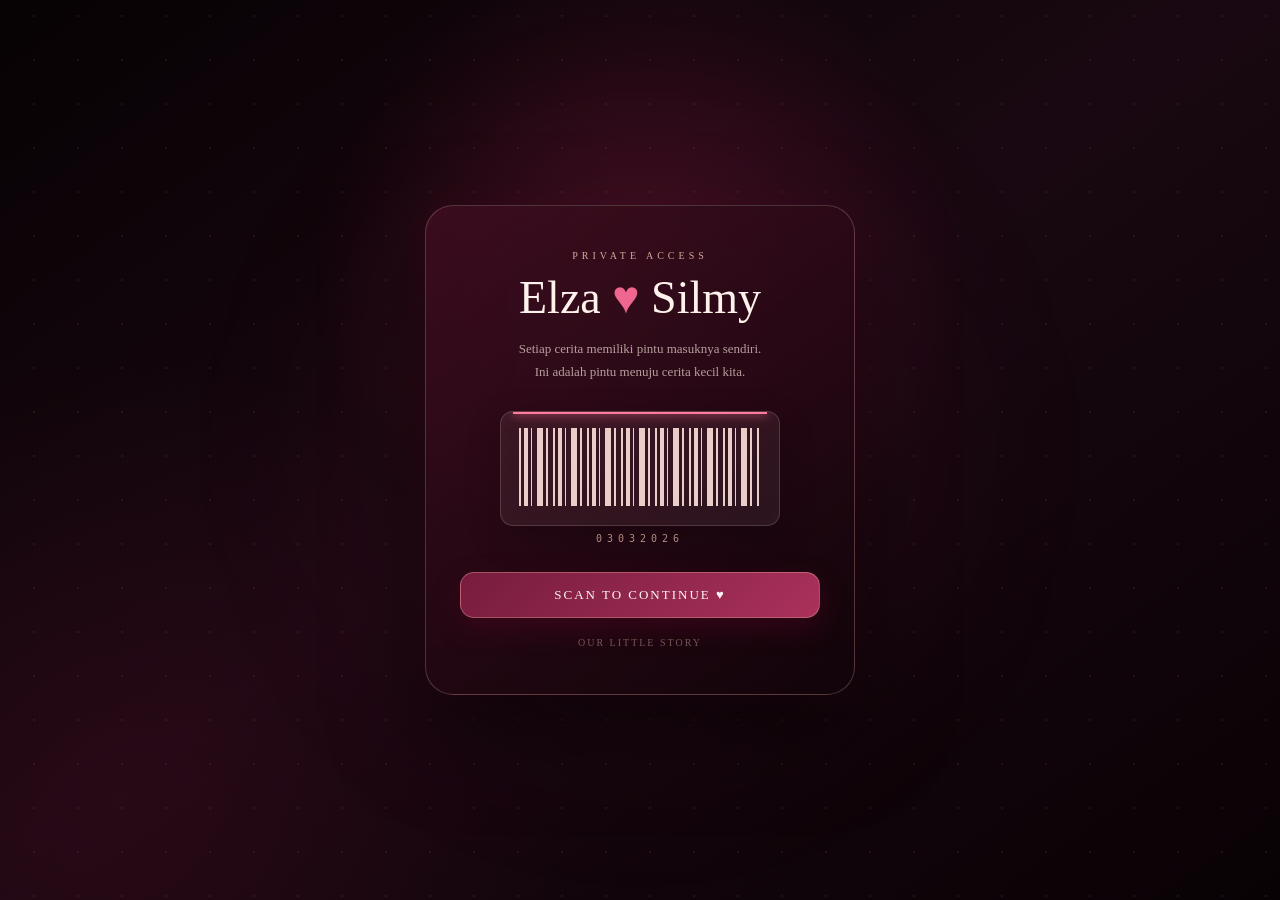
==== index.html @ 112482df "Add files via upload" ====
<!DOCTYPE html>
<html lang="id">

<head>

    <meta charset="UTF-8">

    <meta name="viewport" content="width=device-width, initial-scale=1.0">

    <title>Elza ♥ Silmy</title>


    <style>
        * {
            box-sizing: border-box;
        }


        html,
        body {
            margin: 0;
            width: 100%;
            height: 100%;
            overflow: hidden;

            background: #0e0308;

            font-family:
                Georgia,
                "Times New Roman",
                serif;
        }



        /* =====================================================
           WEBSITE
        ===================================================== */

        #websiteFrame {
            position: fixed;
            inset: 0;

            width: 100%;
            height: 100%;

            border: none;

            opacity: 0;
            visibility: hidden;

            background: #0e0308;

            transition:
                opacity 1s ease,
                visibility 1s ease;
        }


        body.unlocked #websiteFrame {
            opacity: 1;
            visibility: visible;
        }



        /* =====================================================
           COMMON SCREEN
        ===================================================== */

        .gate-screen {
            position: fixed;
            inset: 0;

            display: flex;
            align-items: center;
            justify-content: center;

            padding: 24px;

            overflow: hidden;

            background:
                radial-gradient(circle at 50% 30%,
                    rgba(142, 29, 69, 0.35),
                    transparent 36%),
                radial-gradient(circle at 10% 90%,
                    rgba(91, 12, 41, 0.23),
                    transparent 32%),
                linear-gradient(145deg,
                    #070204,
                    #190811 48%,
                    #090205);
        }


        .gate-screen::before {
            content: "";

            position: absolute;
            inset: -30%;

            background:
                radial-gradient(circle,
                    rgba(255, 184, 202, 0.08) 0 1px,
                    transparent 1.5px);

            background-size: 44px 44px;

            animation:
                backgroundMove 18s linear infinite;
        }


        @keyframes backgroundMove {

            from {
                transform: translateY(0);
            }

            to {
                transform: translateY(88px);
            }

        }



        .gate-glow {
            position: absolute;

            width: 520px;
            height: 520px;

            border-radius: 50%;

            background:
                rgba(169, 32, 78, 0.13);

            filter: blur(95px);

            animation:
                gateGlow 4s ease-in-out infinite;
        }


        @keyframes gateGlow {

            0%,
            100% {
                opacity: 0.45;
                transform: scale(0.9);
            }

            50% {
                opacity: 1;
                transform: scale(1.12);
            }

        }



        /* =====================================================
           BARCODE SCREEN
        ===================================================== */

        #barcodeScreen {
            z-index: 100000;

            opacity: 1;
            visibility: visible;

            transition:
                opacity 0.8s ease,
                visibility 0.8s ease,
                transform 0.8s ease;
        }


        body.show-password #barcodeScreen {
            opacity: 0;
            visibility: hidden;

            transform: scale(1.05);

            pointer-events: none;
        }



        .barcode-card {
            position: relative;
            z-index: 5;

            width: min(430px, 100%);

            padding:
                44px 34px 36px;

            text-align: center;

            border:
                1px solid rgba(255, 219, 199, 0.22);

            border-radius: 28px;

            background:
                linear-gradient(145deg,
                    rgba(61, 13, 31, 0.91),
                    rgba(17, 4, 10, 0.97));

            box-shadow:
                0 34px 90px rgba(0, 0, 0, 0.62),

                0 0 38px rgba(196, 48, 96, 0.09);

            backdrop-filter: blur(18px);
        }



        .gate-small {
            margin: 0 0 10px;

            color: #d6aa9b;

            font-size: 10px;

            letter-spacing: 4px;

            text-transform: uppercase;
        }



        .gate-title {
            margin: 0;

            color: #fff2ec;

            font-size:
                clamp(31px,
                    7vw,
                    46px);

            font-weight: 500;
        }


        .gate-title span {
            display: inline-block;

            color: #ef668f;

            animation:
                heartBeat 1.5s ease-in-out infinite;
        }


        @keyframes heartBeat {

            0%,
            100% {
                transform: scale(1);
            }

            50% {
                transform: scale(1.13);
            }

        }



        .gate-description {
            margin:
                14px auto 28px;

            max-width: 300px;

            color:
                rgba(255, 239, 231, 0.65);

            font-size: 13px;

            line-height: 1.7;
        }



        /* =====================================================
           REAL BARCODE LOOK
        ===================================================== */

        .barcode-wrap {
            position: relative;

            width: 280px;

            max-width: 100%;

            margin:
                0 auto 28px;
        }



        .barcode-box {
            position: relative;

            width: 100%;
            height: 115px;

            overflow: hidden;

            border-radius: 13px;

            border:
                1px solid rgba(255, 223, 211, 0.18);

            background:
                rgba(255, 239, 233, 0.06);

            box-shadow:
                inset 0 0 25px rgba(255, 255, 255, 0.025),

                0 12px 35px rgba(0, 0, 0, 0.22);
        }



        .barcode-lines {
            position: absolute;

            top: 16px;
            left: 18px;
            right: 18px;
            bottom: 19px;

            background:
                repeating-linear-gradient(90deg,

                    #ffe2db 0px,
                    #ffe2db 2px,

                    transparent 2px,
                    transparent 5px,

                    #ffe2db 5px,
                    #ffe2db 9px,

                    transparent 9px,
                    transparent 12px,

                    #ffe2db 12px,
                    #ffe2db 13px,

                    transparent 13px,
                    transparent 18px,

                    #ffe2db 18px,
                    #ffe2db 24px,

                    transparent 24px,
                    transparent 27px,

                    #ffe2db 27px,
                    #ffe2db 29px,

                    transparent 29px,
                    transparent 34px);

            opacity: 0.9;
        }



        .barcode-box::after {
            content: "";

            position: absolute;

            left: 12px;
            right: 12px;

            height: 2px;

            background: #ff7a9e;

            box-shadow:
                0 0 8px #ff789e,
                0 0 18px rgba(255, 74, 126, 0.75);

            animation:
                barcodeScan 2.5s ease-in-out infinite;
        }


        @keyframes barcodeScan {

            0% {
                top: 12px;
                opacity: 0;
            }

            15% {
                opacity: 1;
            }

            85% {
                opacity: 1;
            }

            100% {
                top: 101px;
                opacity: 0;
            }

        }



        .barcode-number {
            margin:
                7px 0 0;

            color: #c79c90;

            font-family: monospace;

            font-size: 10px;

            letter-spacing: 5px;
        }



        .continue-button {
            width: 100%;

            padding:
                14px 20px;

            border:
                1px solid rgba(255, 205, 180, 0.3);

            border-radius: 14px;

            background:
                linear-gradient(135deg,
                    #771c3d,
                    #aa315b);

            color: #fff7f2;

            font-family: inherit;

            font-size: 13px;

            letter-spacing: 2px;

            cursor: pointer;

            box-shadow:
                0 10px 27px rgba(90, 5, 36, 0.42);

            transition:
                transform 0.25s ease,
                box-shadow 0.25s ease;
        }


        .continue-button:hover {
            transform: translateY(-2px);

            box-shadow:
                0 14px 32px rgba(115, 9, 47, 0.5);
        }


        .continue-button:active {
            transform: scale(0.98);
        }



        /* =====================================================
           PASSWORD SCREEN
        ===================================================== */

        #passwordScreen {
            z-index: 99999;

            opacity: 0;
            visibility: hidden;

            transform: scale(0.96);

            transition:
                opacity 0.8s ease,
                visibility 0.8s ease,
                transform 0.8s ease;
        }


        body.show-password #passwordScreen {
            opacity: 1;
            visibility: visible;

            transform: scale(1);
        }


        body.unlocked #passwordScreen {
            opacity: 0;
            visibility: hidden;

            transform: scale(1.05);

            pointer-events: none;
        }



        .password-card {
            position: relative;
            z-index: 5;

            width: min(430px, 100%);

            padding:
                43px 34px 34px;

            text-align: center;

            border:
                1px solid rgba(255, 219, 199, 0.22);

            border-radius: 28px;

            background:
                linear-gradient(145deg,
                    rgba(61, 13, 31, 0.91),
                    rgba(17, 4, 10, 0.97));

            box-shadow:
                0 34px 90px rgba(0, 0, 0, 0.62),

                0 0 38px rgba(196, 48, 96, 0.09);

            backdrop-filter: blur(18px);
        }



        .password-heart {
            margin:
                5px auto 24px;

            color: #ff6f98;

            font-size: 70px;

            line-height: 1;

            text-shadow:
                0 0 12px rgba(255, 95, 143, 0.6),

                0 0 28px rgba(255, 68, 124, 0.42);

            animation:
                passwordHeart 1.5s ease-in-out infinite;
        }


        @keyframes passwordHeart {

            0%,
            100% {
                transform: scale(1);
            }

            50% {
                transform: scale(1.1);
            }

        }



        .password-label {
            display: block;

            margin-bottom: 9px;

            color: #ead3c8;

            font-size: 12px;

            letter-spacing: 1.2px;
        }



        .password-box {
            position: relative;

            width: 100%;
        }



        #passwordInput {
            width: 100%;

            padding:
                15px 50px 15px 17px;

            border-radius: 14px;

            border:
                1px solid rgba(255, 208, 190, 0.23);

            outline: none;

            background:
                rgba(7, 1, 4, 0.54);

            color: #fff5ef;

            text-align: center;

            font-family: inherit;

            font-size: 16px;

            letter-spacing: 3px;

            transition:
                border 0.25s ease,
                box-shadow 0.25s ease;
        }


        #passwordInput:focus {
            border-color:
                rgba(233, 106, 143, 0.65);

            box-shadow:
                0 0 0 3px rgba(233, 106, 143, 0.08);
        }



        .show-password {
            position: absolute;

            top: 50%;
            right: 14px;

            transform:
                translateY(-50%);

            border: none;

            background: transparent;

            color: #d0a092;

            cursor: pointer;

            font-size: 15px;
        }



        .unlock-button {
            width: 100%;

            margin-top: 14px;

            padding:
                14px 20px;

            border:
                1px solid rgba(255, 205, 180, 0.3);

            border-radius: 14px;

            background:
                linear-gradient(135deg,
                    #771c3d,
                    #aa315b);

            color: #fff7f2;

            font-family: inherit;

            font-size: 13px;

            letter-spacing: 2px;

            cursor: pointer;

            box-shadow:
                0 10px 27px rgba(90, 5, 36, 0.42);

            transition:
                transform 0.25s ease,
                box-shadow 0.25s ease;
        }


        .unlock-button:hover {
            transform:
                translateY(-2px);

            box-shadow:
                0 14px 32px rgba(115, 9, 47, 0.5);
        }


        .unlock-button:active {
            transform: scale(0.98);
        }



        .password-message {
            min-height: 19px;

            margin:
                13px 0 0;

            color: #ff91aa;

            font-size: 12px;

            opacity: 0;

            transition:
                opacity 0.3s ease;
        }


        .password-message.show {
            opacity: 1;
        }



        .gate-footer {
            margin-top: 19px;

            color:
                rgba(232, 195, 181, 0.43);

            font-size: 10px;

            letter-spacing: 2px;
        }



        /* =====================================================
           WRONG PASSWORD
        ===================================================== */

        .password-card.shake {
            animation:
                wrongPassword 0.42s ease;
        }


        @keyframes wrongPassword {

            0%,
            100% {
                transform: translateX(0);
            }

            20% {
                transform: translateX(-8px);
            }

            40% {
                transform: translateX(8px);
            }

            60% {
                transform: translateX(-5px);
            }

            80% {
                transform: translateX(5px);
            }

        }



        /* =====================================================
           SPEAKER
        ===================================================== */

        .speaker-control {
            position: fixed;

            right: 16px;
            bottom: 16px;

            z-index: 999999;

            width: 46px;
            height: 46px;

            display: flex;
            align-items: center;
            justify-content: center;

            gap: 3px;

            padding: 0;

            border:
                1px solid rgba(255, 214, 193, 0.24);

            border-radius: 50%;

            background:
                rgba(38, 7, 19, 0.87);

            color: #fff1eb;

            backdrop-filter: blur(12px);

            box-shadow:
                0 8px 26px rgba(0, 0, 0, 0.38),

                0 0 22px rgba(179, 40, 86, 0.1);

            cursor: pointer;

            opacity: 0;
            visibility: hidden;

            transition:
                opacity 0.5s ease,
                transform 0.25s ease;
        }


        body.unlocked .speaker-control {
            opacity: 1;
            visibility: visible;
        }


        .speaker-control:hover {
            transform: scale(1.08);
        }



        .speaker-icon {
            font-size: 17px;
        }



        .sound-waves {
            display: flex;
            align-items: center;

            gap: 2px;

            height: 17px;
        }


        .sound-waves i {
            display: block;

            width: 2px;

            border-radius: 5px;

            background: #f0a8bb;

            transform-origin: center;

            animation:
                soundWave 0.78s ease-in-out infinite;
        }


        .sound-waves i:nth-child(1) {
            height: 5px;
            animation-delay: 0s;
        }


        .sound-waves i:nth-child(2) {
            height: 13px;
            animation-delay: 0.13s;
        }


        .sound-waves i:nth-child(3) {
            height: 8px;
            animation-delay: 0.26s;
        }


        @keyframes soundWave {

            0%,
            100% {
                transform: scaleY(0.42);
                opacity: 0.42;
            }

            50% {
                transform: scaleY(1.14);
                opacity: 1;
            }

        }



        .speaker-control.muted .sound-waves i {
            animation: none;

            transform:
                scaleY(0.28);

            opacity: 0.25;
        }



        /* =====================================================
           MOBILE
        ===================================================== */

        @media (max-width: 600px) {

            .barcode-card,
            .password-card {
                padding:
                    34px 22px 28px;

                border-radius: 23px;
            }


            .barcode-wrap {
                width: 245px;
            }


            .speaker-control {
                width: 42px;
                height: 42px;

                right: 12px;
                bottom: 12px;
            }

        }
    </style>

</head>



<body>


    <!-- =====================================================
         STEP 1 : BARCODE
    ===================================================== -->

    <section class="gate-screen" id="barcodeScreen">

        <div class="gate-glow"></div>


        <div class="barcode-card">


            <p class="gate-small">
                PRIVATE ACCESS
            </p>


            <h1 class="gate-title">

                Elza

                <span>
                    ♥
                </span>

                Silmy

            </h1>


            <p class="gate-description">

                Setiap cerita memiliki
                pintu masuknya sendiri.

                <br>

                Ini adalah pintu menuju
                cerita kecil kita.

            </p>



            <div class="barcode-wrap">


                <div class="barcode-box">

                    <div class="barcode-lines"></div>

                </div>


                <p class="barcode-number">

                    03032026

                </p>


            </div>



            <button class="continue-button" id="continueToPassword" type="button">

                SCAN TO CONTINUE ♥

            </button>


            <p class="gate-footer">

                OUR LITTLE STORY

            </p>


        </div>

    </section>



    <!-- =====================================================
         STEP 2 : PASSWORD
    ===================================================== -->

    <section class="gate-screen" id="passwordScreen">

        <div class="gate-glow"></div>


        <div class="password-card" id="passwordCard">


            <p class="gate-small">

                ONE MORE STEP

            </p>


            <h1 class="gate-title">

                Elza

                <span>
                    ♥
                </span>

                Silmy

            </h1>


            <p class="gate-description">

                Masukkan tanggal
                yang menjadi kunci
                cerita ini.

            </p>



            <div class="password-heart">

                ♥

            </div>



            <form id="passwordForm">


                <label class="password-label" for="passwordInput">

                    masukkan password

                </label>


                <div class="password-box">


                    <input id="passwordInput" type="password" autocomplete="off" inputmode="numeric"
                        placeholder="••••••••">


                    <button class="show-password" id="showPassword" type="button" aria-label="Tampilkan password">

                        ♡

                    </button>


                </div>



                <button class="unlock-button" type="submit">

                    OPEN OUR STORY ♥

                </button>



                <p class="password-message" id="passwordMessage">

                    password belum tepat ♥

                </p>


            </form>


            <p class="gate-footer">

                ONLY FOR US

            </p>


        </div>

    </section>



    <!-- =====================================================
         WEBSITE
    ===================================================== -->

    <iframe id="websiteFrame" src="home.html" title="Elza dan Silmy">
    </iframe>



    <!-- =====================================================
         MUSIC
    ===================================================== -->

    <audio id="backgroundMusic" src="musik/romantis.mp3" preload="auto" loop>
    </audio>



    <!-- =====================================================
         SPEAKER
    ===================================================== -->

    <button class="speaker-control" id="speakerButton" type="button" aria-label="Mute atau unmute musik">


        <span class="speaker-icon" id="speakerIcon">

            🔊

        </span>


        <span class="sound-waves">

            <i></i>
            <i></i>
            <i></i>

        </span>


    </button>



    <!-- =====================================================
         JAVASCRIPT
    ===================================================== -->

    <script>


        const continueToPassword =
            document.getElementById(
                "continueToPassword"
            );


        const passwordForm =
            document.getElementById(
                "passwordForm"
            );


        const passwordInput =
            document.getElementById(
                "passwordInput"
            );


        const passwordMessage =
            document.getElementById(
                "passwordMessage"
            );


        const passwordCard =
            document.getElementById(
                "passwordCard"
            );


        const showPassword =
            document.getElementById(
                "showPassword"
            );


        const music =
            document.getElementById(
                "backgroundMusic"
            );


        const speakerButton =
            document.getElementById(
                "speakerButton"
            );


        const speakerIcon =
            document.getElementById(
                "speakerIcon"
            );


        const websiteFrame =
            document.getElementById(
                "websiteFrame"
            );



        /* =====================================================
           STEP 1 → PASSWORD
        ===================================================== */

        continueToPassword.addEventListener(
            "click",
            function () {


                document
                    .body
                    .classList
                    .add("show-password");


                setTimeout(
                    function () {

                        passwordInput.focus();

                    },
                    600
                );


            }
        );



        /* =====================================================
           PASSWORD
        ===================================================== */

        const correctPassword =
            "03032026";



        passwordForm.addEventListener(
            "submit",
            async function (event) {


                event.preventDefault();


                const enteredPassword =
                    passwordInput
                        .value
                        .trim();



                if (
                    enteredPassword ===
                    correctPassword
                ) {


                    passwordMessage
                        .classList
                        .remove("show");


                    music.volume =
                        0.38;


                    music.muted =
                        false;



                    /*
                    Password submit is a user interaction,
                    so browsers normally allow audio here.
                    */

                    try {

                        await music.play();

                    }
                    catch (error) {

                        console.log(
                            "Audio belum bisa dimainkan.",
                            error
                        );

                    }



                    document
                        .body
                        .classList
                        .add("unlocked");


                }
                else {


                    passwordMessage.textContent =
                        "password belum tepat ♥";


                    passwordMessage
                        .classList
                        .add("show");


                    passwordCard
                        .classList
                        .remove("shake");


                    void passwordCard.offsetWidth;


                    passwordCard
                        .classList
                        .add("shake");


                    passwordInput.select();

                }


            }
        );



        /* =====================================================
           SHOW PASSWORD
        ===================================================== */

        showPassword.addEventListener(
            "click",
            function () {


                if (
                    passwordInput.type ===
                    "password"
                ) {


                    passwordInput.type =
                        "text";


                    showPassword.textContent =
                        "♥";


                }
                else {


                    passwordInput.type =
                        "password";


                    showPassword.textContent =
                        "♡";


                }


            }
        );



        /* =====================================================
           SPEAKER

           IMPORTANT:
           MUTE DOES NOT PAUSE AUDIO.
        ===================================================== */

        speakerButton.addEventListener(
            "click",
            function () {


                music.muted =
                    !music.muted;



                if (music.muted) {


                    speakerButton
                        .classList
                        .add("muted");


                    speakerIcon.textContent =
                        "🔇";


                }
                else {


                    speakerButton
                        .classList
                        .remove("muted");


                    speakerIcon.textContent =
                        "🔊";


                    if (music.paused) {


                        music
                            .play()
                            .catch(
                                () => { }
                            );


                    }


                }


            }
        );



        /* =====================================================
           INTERNAL PAGE NAVIGATION

           index.html remains alive,
           therefore audio remains alive.
        ===================================================== */

        websiteFrame.addEventListener(
            "load",
            function () {


                try {


                    const frameDocument =
                        websiteFrame.contentDocument;


                    if (!frameDocument) {
                        return;
                    }



                    const links =
                        frameDocument
                            .querySelectorAll(
                                "a[href]"
                            );


                    links.forEach(
                        function (link) {


                            const href =
                                link.getAttribute(
                                    "href"
                                );


                            if (!href) {
                                return;
                            }


                            if (
                                href.startsWith("#") ||
                                href.startsWith("http") ||
                                href.startsWith("mailto:") ||
                                href.startsWith("tel:")
                            ) {

                                return;

                            }



                            link.addEventListener(
                                "click",
                                function (event) {


                                    if (
                                        href.endsWith(
                                            ".html"
                                        )
                                    ) {


                                        event.preventDefault();



                                        /*
                                        Navbar Home links from
                                        existing pages may still use
                                        index.html.

                                        Inside our wrapper,
                                        Home = home.html.
                                        */

                                        if (
                                            href ===
                                            "index.html"
                                        ) {


                                            websiteFrame.src =
                                                "home.html";


                                        }
                                        else {


                                            websiteFrame.src =
                                                href;


                                        }


                                    }


                                }
                            );


                        }
                    );



                    /* HOME EXPLORE BUTTON */

                    const continueButton =
                        frameDocument
                            .getElementById(
                                "continueBtn"
                            );


                    if (continueButton) {


                        continueButton
                            .addEventListener(
                                "click",
                                function () {


                                    setTimeout(
                                        function () {


                                            websiteFrame.src =
                                                "gallery.html";


                                        },
                                        80
                                    );


                                }
                            );


                    }


                }
                catch (error) {


                    console.log(
                        "Navigation error:",
                        error
                    );


                }


            }
        );



        /* =====================================================
           AUDIO ERROR
        ===================================================== */

        music.addEventListener(
            "error",
            function () {


                console.log(
                    "Pastikan file ada di musik/romantis.mp3"
                );


            }
        );


    </script>


</body>

</html>
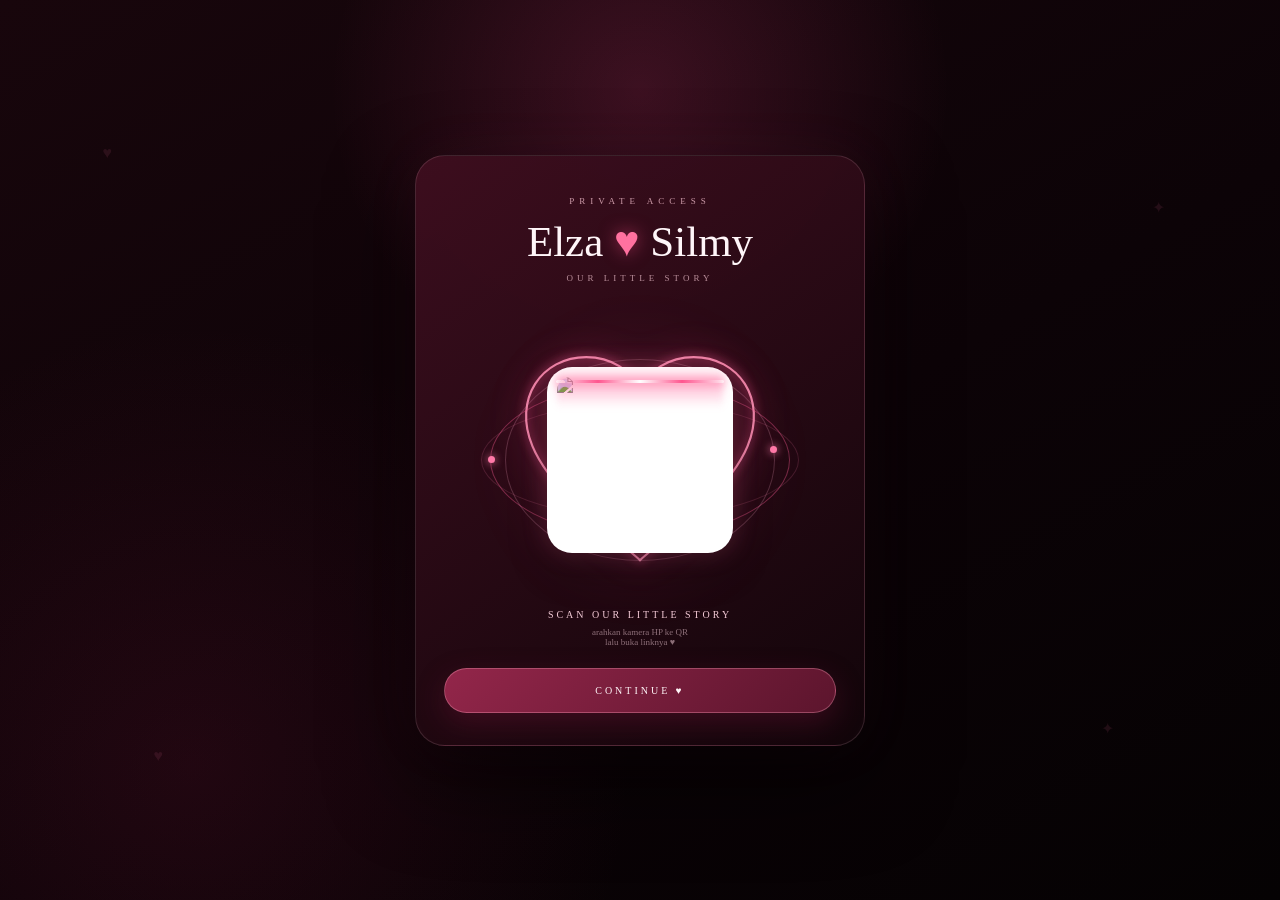
==== commit 6eacd5a4: "Add files via upload" ====
--- a/index.html
+++ b/index.html
@@ -11,962 +11,2035 @@
 
 
     <style>
+        /* =========================================================
+   RESET
+========================================================= */
+
         * {
+            margin: 0;
+            padding: 0;
             box-sizing: border-box;
         }
-
 
         html,
         body {
-            margin: 0;
             width: 100%;
             height: 100%;
+        }
+
+        body {
             overflow: hidden;
 
-            background: #0e0308;
+            color: white;
 
             font-family:
                 Georgia,
                 "Times New Roman",
                 serif;
-        }
-
-
-
-        /* =====================================================
-           WEBSITE
-        ===================================================== */
-
-        #websiteFrame {
+
+            background:
+                #090305;
+        }
+
+        button,
+        input {
+            font-family: inherit;
+        }
+
+
+        /* =========================================================
+   ACCESS
+========================================================= */
+
+        #accessScreen {
             position: fixed;
             inset: 0;
 
-            width: 100%;
-            height: 100%;
-
-            border: none;
-
-            opacity: 0;
-            visibility: hidden;
-
-            background: #0e0308;
-
-            transition:
-                opacity 1s ease,
-                visibility 1s ease;
-        }
-
-
-        body.unlocked #websiteFrame {
-            opacity: 1;
-            visibility: visible;
-        }
-
-
-
-        /* =====================================================
-           COMMON SCREEN
-        ===================================================== */
-
-        .gate-screen {
-            position: fixed;
-            inset: 0;
+            z-index: 10000;
 
             display: flex;
+
             align-items: center;
             justify-content: center;
 
-            padding: 24px;
+            padding: 22px;
+
+            overflow-y: auto;
+
+            background:
+                radial-gradient(circle at 50% 10%,
+                    rgba(255, 72, 140, .18),
+                    transparent 30%),
+
+                radial-gradient(circle at 15% 85%,
+                    rgba(130, 24, 62, .18),
+                    transparent 33%),
+
+                linear-gradient(150deg,
+                    #18060c,
+                    #0c0307 55%,
+                    #050203);
+
+            transition:
+                opacity .8s ease,
+                visibility .8s ease,
+                transform .8s ease;
+        }
+
+
+        #accessScreen.hidden {
+            opacity: 0;
+
+            visibility: hidden;
+
+            pointer-events: none;
+
+            transform:
+                scale(1.025);
+        }
+
+
+        /* background */
+
+        .access-bg {
+            position: absolute;
+
+            pointer-events: none;
+
+            color:
+                rgba(255, 115, 163, .10);
+
+            animation:
+                accessFloat 7s ease-in-out infinite;
+        }
+
+
+        .bg1 {
+            left: 8%;
+            top: 16%;
+        }
+
+        .bg2 {
+            right: 9%;
+            top: 22%;
+
+            animation-delay:
+                1s;
+        }
+
+        .bg3 {
+            left: 12%;
+            bottom: 15%;
+
+            animation-delay:
+                2s;
+        }
+
+        .bg4 {
+            right: 13%;
+            bottom: 18%;
+
+            animation-delay:
+                3s;
+        }
+
+
+        @keyframes accessFloat {
+
+            50% {
+                transform:
+                    translateY(-15px) rotate(12deg);
+
+                opacity: .8;
+            }
+
+        }
+
+
+        /* =========================================================
+   ACCESS CARD
+========================================================= */
+
+        .access-card {
+            position: relative;
+
+            width:
+                min(450px,
+                    100%);
+
+            padding:
+                40px 28px 32px;
+
+            text-align: center;
 
             overflow: hidden;
 
+            border:
+                1px solid rgba(255, 207, 220, .14);
+
+            border-radius:
+                30px;
+
             background:
-                radial-gradient(circle at 50% 30%,
-                    rgba(142, 29, 69, 0.35),
-                    transparent 36%),
-                radial-gradient(circle at 10% 90%,
-                    rgba(91, 12, 41, 0.23),
-                    transparent 32%),
                 linear-gradient(145deg,
-                    #070204,
-                    #190811 48%,
-                    #090205);
-        }
-
-
-        .gate-screen::before {
-            content: "";
-
-            position: absolute;
-            inset: -30%;
+                    rgba(62, 14, 31, .96),
+                    rgba(18, 5, 10, .98));
+
+            box-shadow:
+                0 35px 85px rgba(0, 0, 0, .62),
+
+                0 0 58px rgba(255, 64, 131, .06);
+        }
+
+
+        .private-label {
+            margin-bottom:
+                11px;
+
+            color:
+                #cc9aa8;
+
+            font-size:
+                9px;
+
+            letter-spacing:
+                5px;
+
+            text-transform:
+                uppercase;
+        }
+
+
+        .couple-name {
+            margin-bottom:
+                7px;
+
+            color:
+                #fff6f9;
+
+            font-size:
+                clamp(30px,
+                    7vw,
+                    43px);
+
+            font-weight:
+                normal;
+        }
+
+
+        .couple-name span {
+            display:
+                inline-block;
+
+            color:
+                #ff719f;
+
+            text-shadow:
+                0 0 17px rgba(255, 75, 136, .5);
+
+            animation:
+                nameHeart 1.8s ease-in-out infinite;
+        }
+
+
+        @keyframes nameHeart {
+
+            50% {
+                transform:
+                    scale(1.13);
+            }
+
+        }
+
+
+        .little-story {
+            margin-bottom:
+                17px;
+
+            color:
+                #b98e9a;
+
+            font-size:
+                9px;
+
+            letter-spacing:
+                4px;
+
+            text-transform:
+                uppercase;
+        }
+
+
+        /* =========================================================
+   STEP
+========================================================= */
+
+        .step {
+            display:
+                none;
+        }
+
+
+        .step.active {
+            display:
+                block;
+
+            animation:
+                stepIn .7s ease both;
+        }
+
+
+        @keyframes stepIn {
+
+            from {
+                opacity: 0;
+
+                transform:
+                    translateY(13px) scale(.98);
+            }
+
+            to {
+                opacity: 1;
+
+                transform:
+                    translateY(0) scale(1);
+            }
+
+        }
+
+
+        /* =========================================================
+   QR
+========================================================= */
+
+        .qr-stage {
+            position:
+                relative;
+
+            width:
+                340px;
+
+            max-width:
+                100%;
+
+            height:
+                315px;
+
+            margin:
+                0 auto;
+        }
+
+
+        .qr-aura {
+            position:
+                absolute;
+
+            left:
+                50%;
+
+            top:
+                51%;
+
+            width:
+                280px;
+
+            height:
+                280px;
+
+            transform:
+                translate(-50%, -50%);
+
+            border-radius:
+                50%;
 
             background:
                 radial-gradient(circle,
-                    rgba(255, 184, 202, 0.08) 0 1px,
-                    transparent 1.5px);
-
-            background-size: 44px 44px;
+                    rgba(255, 70, 136, .27),
+                    rgba(255, 70, 136, .08) 40%,
+                    transparent 72%);
+
+            filter:
+                blur(24px);
 
             animation:
-                backgroundMove 18s linear infinite;
-        }
-
-
-        @keyframes backgroundMove {
-
-            from {
-                transform: translateY(0);
-            }
+                auraPulse 3s ease-in-out infinite;
+        }
+
+
+        @keyframes auraPulse {
+
+            50% {
+                transform:
+                    translate(-50%, -50%) scale(1.10);
+
+                opacity: 1;
+            }
+
+        }
+
+
+        /* heart */
+
+        .heart-svg {
+            position:
+                absolute;
+
+            left:
+                50%;
+
+            top:
+                51%;
+
+            z-index:
+                1;
+
+            width:
+                280px;
+
+            height:
+                255px;
+
+            overflow:
+                visible;
+
+            transform:
+                translate(-50%, -50%);
+
+            animation:
+                heartBreath 3.2s ease-in-out infinite;
+        }
+
+
+        .heart-svg path {
+            fill:
+                rgba(255, 60, 123, .02);
+
+            stroke:
+                rgba(255, 145, 182, .92);
+
+            stroke-width:
+                2.4;
+
+            filter:
+                drop-shadow(0 0 5px rgba(255, 91, 149, .95)) drop-shadow(0 0 18px rgba(255, 67, 132, .48));
+        }
+
+
+        @keyframes heartBreath {
+
+            50% {
+                transform:
+                    translate(-50%, -50%) scale(1.03);
+            }
+
+        }
+
+
+        /* =========================================================
+   ORBIT
+========================================================= */
+
+        .orbit {
+            position:
+                absolute;
+
+            left:
+                50%;
+
+            top:
+                51%;
+
+            z-index:
+                3;
+
+            border-radius:
+                50%;
+
+            pointer-events:
+                none;
+        }
+
+
+        .orbit1 {
+            width:
+                300px;
+
+            height:
+                154px;
+
+            margin-left:
+                -150px;
+
+            margin-top:
+                -77px;
+
+            border:
+                1px solid rgba(255, 94, 151, .38);
+
+            animation:
+                orbitOne 7s linear infinite;
+        }
+
+
+        .orbit2 {
+            width:
+                270px;
+
+            height:
+                202px;
+
+            margin-left:
+                -135px;
+
+            margin-top:
+                -101px;
+
+            border:
+                1px solid rgba(255, 175, 204, .22);
+
+            animation:
+                orbitTwo 10s linear infinite reverse;
+        }
+
+
+        .orbit3 {
+            width:
+                318px;
+
+            height:
+                116px;
+
+            margin-left:
+                -159px;
+
+            margin-top:
+                -58px;
+
+            border:
+                1px solid rgba(255, 125, 170, .17);
+
+            animation:
+                orbitThree 13s linear infinite;
+        }
+
+
+        @keyframes orbitOne {
 
             to {
-                transform: translateY(88px);
-            }
-
-        }
-
-
-
-        .gate-glow {
-            position: absolute;
-
-            width: 520px;
-            height: 520px;
-
-            border-radius: 50%;
+                transform:
+                    rotate(360deg);
+            }
+
+        }
+
+
+        @keyframes orbitTwo {
+
+            to {
+                transform:
+                    rotate(360deg);
+            }
+
+        }
+
+
+        @keyframes orbitThree {
+
+            to {
+                transform:
+                    rotate(360deg);
+            }
+
+        }
+
+
+        .orbit-dot {
+            position:
+                absolute;
+
+            width:
+                7px;
+
+            height:
+                7px;
+
+            border-radius:
+                50%;
 
             background:
-                rgba(169, 32, 78, 0.13);
-
-            filter: blur(95px);
+                #ff79a8;
+
+            box-shadow:
+                0 0 9px #ff79a8;
+        }
+
+
+        .orbit1 .orbit-dot {
+            left:
+                -3px;
+
+            top:
+                47%;
+        }
+
+
+        .orbit2 .orbit-dot {
+            right:
+                -3px;
+
+            top:
+                43%;
+        }
+
+
+        .orbit3 .orbit-dot {
+            left:
+                72%;
+
+            top:
+                -3px;
+        }
+
+
+        /* =========================================================
+   QR BOX
+========================================================= */
+
+        .qr-glass {
+            position:
+                absolute;
+
+            left:
+                50%;
+
+            top:
+                51%;
+
+            z-index:
+                6;
+
+            width:
+                186px;
+
+            height:
+                186px;
+
+            padding:
+                10px;
+
+            overflow:
+                hidden;
+
+            transform:
+                translate(-50%, -50%);
+
+            border-radius:
+                25px;
+
+            background:
+                white;
+
+            box-shadow:
+                0 16px 38px rgba(0, 0, 0, .30),
+
+                0 0 25px rgba(255, 105, 155, .28);
+        }
+
+
+        .qr-image {
+            display:
+                block;
+
+            width:
+                100%;
+
+            height:
+                100%;
+
+            border-radius:
+                14px;
+        }
+
+
+        .scan-beam {
+            position:
+                absolute;
+
+            left:
+                10px;
+
+            right:
+                10px;
+
+            top:
+                0;
+
+            z-index:
+                10;
+
+            height:
+                42px;
+
+            background:
+                linear-gradient(180deg,
+                    transparent,
+                    rgba(255, 87, 148, .25),
+                    transparent);
+
+            filter:
+                blur(3px);
 
             animation:
-                gateGlow 4s ease-in-out infinite;
-        }
-
-
-        @keyframes gateGlow {
+                scanBeam 2.6s ease-in-out infinite;
+        }
+
+
+        .scan-line {
+            position:
+                absolute;
+
+            left:
+                9px;
+
+            right:
+                9px;
+
+            top:
+                13px;
+
+            z-index:
+                11;
+
+            height:
+                3px;
+
+            border-radius:
+                100px;
+
+            background:
+                linear-gradient(90deg,
+                    transparent,
+                    #ff568f,
+                    white,
+                    #ff568f,
+                    transparent);
+
+            box-shadow:
+                0 0 8px #ff568f,
+
+                0 0 18px rgba(255, 64, 130, .95);
+
+            animation:
+                scanLine 2.6s ease-in-out infinite;
+        }
+
+
+        @keyframes scanBeam {
+
+            50% {
+                top:
+                    142px;
+            }
+
+        }
+
+
+        @keyframes scanLine {
+
+            50% {
+                top:
+                    169px;
+            }
+
+        }
+
+
+        .qr-title {
+            margin-top:
+                -6px;
+
+            color:
+                #f3cad6;
+
+            font-size:
+                10px;
+
+            letter-spacing:
+                3px;
+
+            text-transform:
+                uppercase;
+        }
+
+
+        .qr-subtitle {
+            margin:
+                7px 0 21px;
+
+            color:
+                rgba(234, 198, 209, .54);
+
+            font-size:
+                9px;
+        }
+
+
+        /* =========================================================
+   BUTTON
+========================================================= */
+
+        .romantic-button {
+            width:
+                100%;
+
+            padding:
+                16px 20px;
+
+            border:
+                1px solid rgba(255, 165, 190, .34);
+
+            border-radius:
+                50px;
+
+            cursor:
+                pointer;
+
+            color:
+                #fff5f8;
+
+            font-size:
+                10px;
+
+            letter-spacing:
+                3px;
+
+            text-transform:
+                uppercase;
+
+            background:
+                linear-gradient(135deg,
+                    #93264a,
+                    #5c152d);
+
+            box-shadow:
+                0 10px 28px rgba(106, 20, 49, .42);
+        }
+
+
+        /* =========================================================
+   PASSWORD
+========================================================= */
+
+        .password-stage {
+            position:
+                relative;
+
+            padding:
+                5px 0;
+        }
+
+
+        .password-aura {
+            position:
+                absolute;
+
+            left:
+                50%;
+
+            top:
+                70px;
+
+            width:
+                190px;
+
+            height:
+                190px;
+
+            transform:
+                translateX(-50%);
+
+            border-radius:
+                50%;
+
+            background:
+                rgba(255, 75, 138, .12);
+
+            filter:
+                blur(40px);
+        }
+
+
+        .password-heart {
+            position:
+                relative;
+
+            width:
+                64px;
+
+            height:
+                64px;
+
+            margin:
+                3px auto 19px;
+
+            display:
+                flex;
+
+            align-items:
+                center;
+
+            justify-content:
+                center;
+
+            border:
+                1px solid rgba(255, 126, 167, .20);
+
+            border-radius:
+                50%;
+
+            color:
+                #ff719f;
+
+            background:
+                rgba(255, 111, 159, .10);
+
+            font-size:
+                29px;
+
+            animation:
+                passHeart 1.9s ease-in-out infinite;
+        }
+
+
+        @keyframes passHeart {
+
+            50% {
+                transform:
+                    scale(1.08);
+            }
+
+        }
+
+
+        .password-title {
+            margin-bottom:
+                7px;
+
+            color:
+                #fff4f7;
+
+            font-size:
+                27px;
+
+            font-weight:
+                normal;
+        }
+
+
+        .password-subtitle {
+            margin:
+                0 auto 24px;
+
+            color:
+                #b98d99;
+
+            font-size:
+                11px;
+
+            line-height:
+                1.75;
+        }
+
+
+        .password-input {
+            width:
+                100%;
+
+            margin-bottom:
+                13px;
+
+            padding:
+                16px 20px;
+
+            border:
+                1px solid rgba(255, 179, 199, .20);
+
+            border-radius:
+                50px;
+
+            outline:
+                none;
+
+            color:
+                white;
+
+            text-align:
+                center;
+
+            font-size:
+                14px;
+
+            letter-spacing:
+                5px;
+
+            background:
+                rgba(255, 255, 255, .035);
+        }
+
+
+        .password-error {
+            min-height:
+                20px;
+
+            margin-top:
+                12px;
+
+            color:
+                #ff91ae;
+
+            font-size:
+                10px;
+
+            opacity:
+                0;
+        }
+
+
+        .password-error.show {
+            opacity:
+                1;
+        }
+
+
+        .back-button {
+            margin-top:
+                11px;
+
+            border:
+                none;
+
+            cursor:
+                pointer;
+
+            color:
+                #a77a87;
+
+            font-size:
+                9px;
+
+            letter-spacing:
+                2px;
+
+            background:
+                transparent;
+        }
+
+
+        /* =========================================================
+   TYPEWRITER
+========================================================= */
+
+        #typewriterScreen {
+            position:
+                fixed;
+
+            inset:
+                0;
+
+            z-index:
+                20000;
+
+            display:
+                none;
+
+            align-items:
+                center;
+
+            justify-content:
+                center;
+
+            padding:
+                28px;
+
+            opacity:
+                0;
+
+            background:
+                radial-gradient(circle,
+                    rgba(118, 21, 57, .30),
+                    transparent 42%),
+
+                #090305;
+
+            transition:
+                opacity .85s ease;
+        }
+
+
+        #typewriterScreen.show {
+            display:
+                flex;
+
+            opacity:
+                1;
+        }
+
+
+        #typewriterScreen.fade-out {
+            opacity:
+                0;
+        }
+
+
+        .typewriter-box {
+            position:
+                relative;
+
+            width:
+                min(760px,
+                    100%);
+
+            min-height:
+                260px;
+
+            padding:
+                60px 42px 45px;
+
+            display:
+                flex;
+
+            align-items:
+                center;
+
+            justify-content:
+                center;
+
+            border:
+                1px solid rgba(255, 185, 207, .15);
+
+            border-radius:
+                30px;
+
+            text-align:
+                center;
+
+            background:
+                rgba(55, 11, 28, .50);
+        }
+
+
+        .typewriter-label {
+            position:
+                absolute;
+
+            top:
+                27px;
+
+            left:
+                50%;
+
+            transform:
+                translateX(-50%);
+
+            color:
+                rgba(255, 183, 205, .52);
+
+            font-size:
+                9px;
+
+            letter-spacing:
+                5px;
+        }
+
+
+        #typewriterText {
+            max-width:
+                650px;
+
+            color:
+                #fff0f5;
+
+            font-size:
+                clamp(19px,
+                    3vw,
+                    29px);
+
+            line-height:
+                1.85;
+        }
+
+
+        .love-final {
+            color:
+                #ff82aa;
+
+            text-shadow:
+                0 0 20px rgba(255, 98, 151, .45);
+        }
+
+
+        .type-cursor {
+            color:
+                #ff7ba7;
+
+            animation:
+                cursorBlink .72s infinite;
+        }
+
+
+        @keyframes cursorBlink {
+
+            50% {
+                opacity: 0;
+            }
+
+        }
+
+
+        /* =========================================================
+   GIFT SCREEN
+========================================================= */
+
+        #giftScreen {
+            position:
+                fixed;
+
+            inset:
+                0;
+
+            z-index:
+                21000;
+
+            display:
+                none;
+
+            align-items:
+                center;
+
+            justify-content:
+                center;
+
+            overflow:
+                hidden;
+
+            opacity:
+                0;
+
+            background:
+                radial-gradient(circle,
+                    rgba(123, 23, 59, .30),
+                    transparent 42%),
+
+                #080204;
+
+            transition:
+                opacity .8s ease;
+        }
+
+
+        #giftScreen.show {
+            display:
+                flex;
+
+            opacity:
+                1;
+        }
+
+
+        #giftScreen.fade-out {
+            opacity:
+                0;
+        }
+
+
+        .gift-stage {
+            position:
+                relative;
+
+            width:
+                min(760px,
+                    100%);
+
+            height:
+                520px;
+        }
+
+
+        /* =========================================================
+   DOVES
+========================================================= */
+
+        .dove {
+            position:
+                absolute;
+
+            top:
+                38%;
+
+            z-index:
+                5;
+
+            opacity:
+                0;
+
+            font-size:
+                60px;
+
+            filter:
+                drop-shadow(0 0 12px rgba(255, 255, 255, .20));
+        }
+
+
+        .dove-left {
+            left:
+                -120px;
+
+            transform:
+                scaleX(-1);
+
+            animation:
+                doveEnterLeft 2.35s ease forwards;
+        }
+
+
+        .dove-right {
+            right:
+                -120px;
+
+            animation:
+                doveEnterRight 2.35s ease forwards;
+        }
+
+
+        @keyframes doveEnterLeft {
+
+            to {
+                left:
+                    24%;
+
+                opacity:
+                    1;
+            }
+
+        }
+
+
+        @keyframes doveEnterRight {
+
+            to {
+                right:
+                    24%;
+
+                opacity:
+                    1;
+            }
+
+        }
+
+
+        .dove-left.roam {
+            animation:
+                doveRoamLeft 4.2s ease-in-out infinite !important;
+        }
+
+
+        .dove-right.roam {
+            animation:
+                doveRoamRight 4.2s ease-in-out infinite !important;
+        }
+
+
+        @keyframes doveRoamLeft {
+
+            0% {
+                left: 24%;
+                top: 38%;
+            }
+
+            20% {
+                left: 7%;
+                top: 16%;
+            }
+
+            40% {
+                left: 19%;
+                top: 55%;
+            }
+
+            60% {
+                left: 3%;
+                top: 39%;
+            }
+
+            80% {
+                left: 18%;
+                top: 12%;
+            }
+
+            100% {
+                left: 24%;
+                top: 38%;
+            }
+
+        }
+
+
+        @keyframes doveRoamRight {
+
+            0% {
+                right: 24%;
+                top: 38%;
+            }
+
+            20% {
+                right: 7%;
+                top: 17%;
+            }
+
+            40% {
+                right: 18%;
+                top: 56%;
+            }
+
+            60% {
+                right: 3%;
+                top: 39%;
+            }
+
+            80% {
+                right: 17%;
+                top: 13%;
+            }
+
+            100% {
+                right: 24%;
+                top: 38%;
+            }
+
+        }
+
+
+        /* =========================================================
+   GIFT
+========================================================= */
+
+        .gift-box {
+            position:
+                absolute;
+
+            left:
+                50%;
+
+            top:
+                49%;
+
+            z-index:
+                6;
+
+            opacity:
+                0;
+
+            transform:
+                translate(-50%, -50%);
+
+            font-size:
+                92px;
+        }
+
+
+        .gift-box.visible {
+            opacity:
+                1;
+
+            animation:
+                giftFloat 1.3s ease-in-out infinite;
+        }
+
+
+        @keyframes giftFloat {
+
+            50% {
+                transform:
+                    translate(-50%, -57%);
+            }
+
+        }
+
+
+        /* auto click */
+
+        .tap-ring {
+            position:
+                absolute;
+
+            left:
+                50%;
+
+            top:
+                49%;
+
+            z-index:
+                8;
+
+            width:
+                105px;
+
+            height:
+                105px;
+
+            border:
+                2px solid rgba(255, 158, 191, .86);
+
+            border-radius:
+                50%;
+
+            opacity:
+                0;
+
+            transform:
+                translate(-50%, -50%);
+        }
+
+
+        .tap-ring.play {
+            animation:
+                tapPulse .55s ease;
+        }
+
+
+        @keyframes tapPulse {
+
+            0% {
+                opacity:
+                    .95;
+
+                transform:
+                    translate(-50%, -50%) scale(.25);
+            }
+
+            100% {
+                opacity:
+                    0;
+
+                transform:
+                    translate(-50%, -50%) scale(1.45);
+            }
+
+        }
+
+
+        /* flash */
+
+        .gift-flash {
+            position:
+                absolute;
+
+            left:
+                50%;
+
+            top:
+                49%;
+
+            z-index:
+                12;
+
+            width:
+                20px;
+
+            height:
+                20px;
+
+            border-radius:
+                50%;
+
+            opacity:
+                0;
+
+            transform:
+                translate(-50%, -50%);
+
+            background:
+                white;
+
+            box-shadow:
+                0 0 30px white,
+                0 0 90px #ff8bb4,
+                0 0 150px #ff5f96;
+        }
+
+
+        .gift-flash.active {
+            animation:
+                flashOpen .8s ease;
+        }
+
+
+        @keyframes flashOpen {
+
+            40% {
+                opacity: 1;
+
+                transform:
+                    translate(-50%, -50%) scale(4);
+            }
+
+            100% {
+                opacity: 0;
+
+                transform:
+                    translate(-50%, -50%) scale(9);
+            }
+
+        }
+
+
+        /* =========================================================
+   INTRO PHOTO
+========================================================= */
+
+        .intro-photo-wrap {
+            position:
+                absolute;
+
+            left:
+                50%;
+
+            top:
+                49%;
+
+            z-index:
+                11;
+
+            /* LEBIH KECIL */
+            width:
+                220px;
+
+            height:
+                285px;
+
+            padding:
+                8px;
+
+            overflow:
+                hidden;
+
+            opacity:
+                0;
+
+            border-radius:
+                25px;
+
+            transform:
+                translate(-50%, -50%) scale(.50);
+
+            background:
+                linear-gradient(145deg,
+                    #fff8fb,
+                    #ffe5ee);
+
+            box-shadow:
+                0 22px 50px rgba(0, 0, 0, .42),
+
+                0 0 40px rgba(255, 105, 155, .30);
+        }
+
+
+        .intro-photo-wrap.visible {
+            animation:
+                photoReveal 1.1s ease forwards,
+
+                photoWave 2.5s ease-in-out 1.1s infinite;
+        }
+
+
+        .intro-photo-wrap img {
+            width:
+                100%;
+
+            height:
+                100%;
+
+            display:
+                block;
+
+            object-fit:
+                cover;
+
+            border-radius:
+                18px;
+        }
+
+
+        @keyframes photoReveal {
+
+            to {
+                opacity:
+                    1;
+
+                transform:
+                    translate(-50%, -50%) scale(1);
+            }
+
+        }
+
+
+        @keyframes photoWave {
 
             0%,
             100% {
-                opacity: 0.45;
-                transform: scale(0.9);
+                transform:
+                    translate(-50%, -50%) translateY(0) rotate(-1deg);
+            }
+
+            25% {
+                transform:
+                    translate(-50%, -50%) translateY(-7px) rotate(1deg);
             }
 
             50% {
-                opacity: 1;
-                transform: scale(1.12);
-            }
-
-        }
-
-
-
-        /* =====================================================
-           BARCODE SCREEN
-        ===================================================== */
-
-        #barcodeScreen {
-            z-index: 100000;
-
-            opacity: 1;
-            visibility: visible;
+                transform:
+                    translate(-50%, -50%) translateY(4px) rotate(-1deg);
+            }
+
+            75% {
+                transform:
+                    translate(-50%, -50%) translateY(-9px) rotate(1.2deg);
+            }
+
+        }
+
+
+        /* =========================================================
+   LOVE PARTICLES
+========================================================= */
+
+        .flying-heart,
+        .flying-love-text {
+            position:
+                absolute;
+
+            bottom:
+                -45px;
+
+            z-index:
+                4;
+
+            pointer-events:
+                none;
+
+            animation:
+                loveFly linear forwards;
+        }
+
+
+        .flying-heart {
+            color:
+                #ff6f9f;
+
+            text-shadow:
+                0 0 10px #ff6f9f,
+                0 0 22px rgba(255, 91, 145, .78);
+        }
+
+
+        .flying-love-text {
+            color:
+                rgba(255, 190, 211, .94);
+
+            font-style:
+                italic;
+
+            white-space:
+                nowrap;
+
+            text-shadow:
+                0 0 10px rgba(255, 94, 148, .7);
+        }
+
+
+        @keyframes loveFly {
+
+            0% {
+                opacity:
+                    0;
+
+                transform:
+                    translateY(0) scale(.65);
+            }
+
+            15% {
+                opacity:
+                    1;
+            }
+
+            100% {
+                opacity:
+                    0;
+
+                transform:
+                    translateY(-110vh) rotate(20deg) scale(1.25);
+            }
+
+        }
+
+
+        /* =========================================================
+   WEBSITE
+========================================================= */
+
+        #websiteWrapper {
+            position:
+                fixed;
+
+            inset:
+                0;
+
+            z-index:
+                1;
+
+            display:
+                none;
+
+            opacity:
+                0;
+
+            background:
+                #080305;
 
             transition:
-                opacity 0.8s ease,
-                visibility 0.8s ease,
-                transform 0.8s ease;
-        }
-
-
-        body.show-password #barcodeScreen {
-            opacity: 0;
-            visibility: hidden;
-
-            transform: scale(1.05);
-
-            pointer-events: none;
-        }
-
-
-
-        .barcode-card {
-            position: relative;
-            z-index: 5;
-
-            width: min(430px, 100%);
-
-            padding:
-                44px 34px 36px;
-
-            text-align: center;
+                opacity 1s ease;
+        }
+
+
+        #websiteWrapper.active {
+            display:
+                block;
+        }
+
+
+        #websiteWrapper.visible {
+            opacity:
+                1;
+        }
+
+
+        #siteFrame {
+            display:
+                block;
+
+            width:
+                100%;
+
+            height:
+                100%;
 
             border:
-                1px solid rgba(255, 219, 199, 0.22);
-
-            border-radius: 28px;
+                none;
+        }
+
+
+        /* =========================================================
+   CONTROLS
+========================================================= */
+
+        .floating-controls {
+            position:
+                fixed;
+
+            right:
+                18px;
+
+            bottom:
+                18px;
+
+            z-index:
+                99999;
+
+            display:
+                none;
+
+            gap:
+                9px;
+        }
+
+
+        .floating-controls.visible {
+            display:
+                flex;
+        }
+
+
+        #musicButton,
+        #resetButton {
+            width:
+                48px;
+
+            height:
+                48px;
+
+            display:
+                flex;
+
+            align-items:
+                center;
+
+            justify-content:
+                center;
+
+            border:
+                1px solid rgba(255, 213, 224, .20);
+
+            border-radius:
+                50%;
+
+            color:
+                #ffd7e2;
+
+            cursor:
+                pointer;
 
             background:
-                linear-gradient(145deg,
-                    rgba(61, 13, 31, 0.91),
-                    rgba(17, 4, 10, 0.97));
-
-            box-shadow:
-                0 34px 90px rgba(0, 0, 0, 0.62),
-
-                0 0 38px rgba(196, 48, 96, 0.09);
-
-            backdrop-filter: blur(18px);
-        }
-
-
-
-        .gate-small {
-            margin: 0 0 10px;
-
-            color: #d6aa9b;
-
-            font-size: 10px;
-
-            letter-spacing: 4px;
-
-            text-transform: uppercase;
-        }
-
-
-
-        .gate-title {
-            margin: 0;
-
-            color: #fff2ec;
-
-            font-size:
-                clamp(31px,
-                    7vw,
-                    46px);
-
-            font-weight: 500;
-        }
-
-
-        .gate-title span {
-            display: inline-block;
-
-            color: #ef668f;
+                rgba(31, 8, 15, .84);
+
+            backdrop-filter:
+                blur(12px);
+        }
+
+
+        .sound-bars {
+            height:
+                18px;
+
+            display:
+                flex;
+
+            align-items:
+                center;
+
+            gap:
+                2px;
+        }
+
+
+        .sound-bars span {
+            width:
+                2px;
+
+            display:
+                block;
+
+            background:
+                #ff719d;
 
             animation:
-                heartBeat 1.5s ease-in-out infinite;
-        }
-
-
-        @keyframes heartBeat {
-
-            0%,
-            100% {
-                transform: scale(1);
-            }
+                soundWave .75s ease-in-out infinite;
+        }
+
+
+        .sound-bars span:nth-child(1) {
+            height:
+                7px;
+        }
+
+        .sound-bars span:nth-child(2) {
+            height:
+                14px;
+        }
+
+        .sound-bars span:nth-child(3) {
+            height:
+                10px;
+        }
+
+
+        #musicButton.muted .sound-bars span {
+            height:
+                3px;
+
+            animation:
+                none;
+        }
+
+
+        @keyframes soundWave {
 
             50% {
-                transform: scale(1.13);
-            }
-
-        }
-
-
-
-        .gate-description {
-            margin:
-                14px auto 28px;
-
-            max-width: 300px;
-
-            color:
-                rgba(255, 239, 231, 0.65);
-
-            font-size: 13px;
-
-            line-height: 1.7;
-        }
-
-
-
-        /* =====================================================
-           REAL BARCODE LOOK
-        ===================================================== */
-
-        .barcode-wrap {
-            position: relative;
-
-            width: 280px;
-
-            max-width: 100%;
-
-            margin:
-                0 auto 28px;
-        }
-
-
-
-        .barcode-box {
-            position: relative;
-
-            width: 100%;
-            height: 115px;
-
-            overflow: hidden;
-
-            border-radius: 13px;
-
-            border:
-                1px solid rgba(255, 223, 211, 0.18);
-
-            background:
-                rgba(255, 239, 233, 0.06);
-
-            box-shadow:
-                inset 0 0 25px rgba(255, 255, 255, 0.025),
-
-                0 12px 35px rgba(0, 0, 0, 0.22);
-        }
-
-
-
-        .barcode-lines {
-            position: absolute;
-
-            top: 16px;
-            left: 18px;
-            right: 18px;
-            bottom: 19px;
-
-            background:
-                repeating-linear-gradient(90deg,
-
-                    #ffe2db 0px,
-                    #ffe2db 2px,
-
-                    transparent 2px,
-                    transparent 5px,
-
-                    #ffe2db 5px,
-                    #ffe2db 9px,
-
-                    transparent 9px,
-                    transparent 12px,
-
-                    #ffe2db 12px,
-                    #ffe2db 13px,
-
-                    transparent 13px,
-                    transparent 18px,
-
-                    #ffe2db 18px,
-                    #ffe2db 24px,
-
-                    transparent 24px,
-                    transparent 27px,
-
-                    #ffe2db 27px,
-                    #ffe2db 29px,
-
-                    transparent 29px,
-                    transparent 34px);
-
-            opacity: 0.9;
-        }
-
-
-
-        .barcode-box::after {
-            content: "";
-
-            position: absolute;
-
-            left: 12px;
-            right: 12px;
-
-            height: 2px;
-
-            background: #ff7a9e;
-
-            box-shadow:
-                0 0 8px #ff789e,
-                0 0 18px rgba(255, 74, 126, 0.75);
-
-            animation:
-                barcodeScan 2.5s ease-in-out infinite;
-        }
-
-
-        @keyframes barcodeScan {
-
-            0% {
-                top: 12px;
-                opacity: 0;
-            }
-
-            15% {
-                opacity: 1;
-            }
-
-            85% {
-                opacity: 1;
-            }
-
-            100% {
-                top: 101px;
-                opacity: 0;
-            }
-
-        }
-
-
-
-        .barcode-number {
-            margin:
-                7px 0 0;
-
-            color: #c79c90;
-
-            font-family: monospace;
-
-            font-size: 10px;
-
-            letter-spacing: 5px;
-        }
-
-
-
-        .continue-button {
-            width: 100%;
-
-            padding:
-                14px 20px;
-
-            border:
-                1px solid rgba(255, 205, 180, 0.3);
-
-            border-radius: 14px;
-
-            background:
-                linear-gradient(135deg,
-                    #771c3d,
-                    #aa315b);
-
-            color: #fff7f2;
-
-            font-family: inherit;
-
-            font-size: 13px;
-
-            letter-spacing: 2px;
-
-            cursor: pointer;
-
-            box-shadow:
-                0 10px 27px rgba(90, 5, 36, 0.42);
-
-            transition:
-                transform 0.25s ease,
-                box-shadow 0.25s ease;
-        }
-
-
-        .continue-button:hover {
-            transform: translateY(-2px);
-
-            box-shadow:
-                0 14px 32px rgba(115, 9, 47, 0.5);
-        }
-
-
-        .continue-button:active {
-            transform: scale(0.98);
-        }
-
-
-
-        /* =====================================================
-           PASSWORD SCREEN
-        ===================================================== */
-
-        #passwordScreen {
-            z-index: 99999;
-
-            opacity: 0;
-            visibility: hidden;
-
-            transform: scale(0.96);
-
-            transition:
-                opacity 0.8s ease,
-                visibility 0.8s ease,
-                transform 0.8s ease;
-        }
-
-
-        body.show-password #passwordScreen {
-            opacity: 1;
-            visibility: visible;
-
-            transform: scale(1);
-        }
-
-
-        body.unlocked #passwordScreen {
-            opacity: 0;
-            visibility: hidden;
-
-            transform: scale(1.05);
-
-            pointer-events: none;
-        }
-
-
-
-        .password-card {
-            position: relative;
-            z-index: 5;
-
-            width: min(430px, 100%);
-
-            padding:
-                43px 34px 34px;
-
-            text-align: center;
-
-            border:
-                1px solid rgba(255, 219, 199, 0.22);
-
-            border-radius: 28px;
-
-            background:
-                linear-gradient(145deg,
-                    rgba(61, 13, 31, 0.91),
-                    rgba(17, 4, 10, 0.97));
-
-            box-shadow:
-                0 34px 90px rgba(0, 0, 0, 0.62),
-
-                0 0 38px rgba(196, 48, 96, 0.09);
-
-            backdrop-filter: blur(18px);
-        }
-
-
-
-        .password-heart {
-            margin:
-                5px auto 24px;
-
-            color: #ff6f98;
-
-            font-size: 70px;
-
-            line-height: 1;
-
-            text-shadow:
-                0 0 12px rgba(255, 95, 143, 0.6),
-
-                0 0 28px rgba(255, 68, 124, 0.42);
-
-            animation:
-                passwordHeart 1.5s ease-in-out infinite;
-        }
-
-
-        @keyframes passwordHeart {
-
-            0%,
-            100% {
-                transform: scale(1);
-            }
-
-            50% {
-                transform: scale(1.1);
-            }
-
-        }
-
-
-
-        .password-label {
-            display: block;
-
-            margin-bottom: 9px;
-
-            color: #ead3c8;
-
-            font-size: 12px;
-
-            letter-spacing: 1.2px;
-        }
-
-
-
-        .password-box {
-            position: relative;
-
-            width: 100%;
-        }
-
-
-
-        #passwordInput {
-            width: 100%;
-
-            padding:
-                15px 50px 15px 17px;
-
-            border-radius: 14px;
-
-            border:
-                1px solid rgba(255, 208, 190, 0.23);
-
-            outline: none;
-
-            background:
-                rgba(7, 1, 4, 0.54);
-
-            color: #fff5ef;
-
-            text-align: center;
-
-            font-family: inherit;
-
-            font-size: 16px;
-
-            letter-spacing: 3px;
-
-            transition:
-                border 0.25s ease,
-                box-shadow 0.25s ease;
-        }
-
-
-        #passwordInput:focus {
-            border-color:
-                rgba(233, 106, 143, 0.65);
-
-            box-shadow:
-                0 0 0 3px rgba(233, 106, 143, 0.08);
-        }
-
-
-
-        .show-password {
-            position: absolute;
-
-            top: 50%;
-            right: 14px;
-
-            transform:
-                translateY(-50%);
-
-            border: none;
-
-            background: transparent;
-
-            color: #d0a092;
-
-            cursor: pointer;
-
-            font-size: 15px;
-        }
-
-
-
-        .unlock-button {
-            width: 100%;
-
-            margin-top: 14px;
-
-            padding:
-                14px 20px;
-
-            border:
-                1px solid rgba(255, 205, 180, 0.3);
-
-            border-radius: 14px;
-
-            background:
-                linear-gradient(135deg,
-                    #771c3d,
-                    #aa315b);
-
-            color: #fff7f2;
-
-            font-family: inherit;
-
-            font-size: 13px;
-
-            letter-spacing: 2px;
-
-            cursor: pointer;
-
-            box-shadow:
-                0 10px 27px rgba(90, 5, 36, 0.42);
-
-            transition:
-                transform 0.25s ease,
-                box-shadow 0.25s ease;
-        }
-
-
-        .unlock-button:hover {
-            transform:
-                translateY(-2px);
-
-            box-shadow:
-                0 14px 32px rgba(115, 9, 47, 0.5);
-        }
-
-
-        .unlock-button:active {
-            transform: scale(0.98);
-        }
-
-
-
-        .password-message {
-            min-height: 19px;
-
-            margin:
-                13px 0 0;
-
-            color: #ff91aa;
-
-            font-size: 12px;
-
-            opacity: 0;
-
-            transition:
-                opacity 0.3s ease;
-        }
-
-
-        .password-message.show {
-            opacity: 1;
-        }
-
-
-
-        .gate-footer {
-            margin-top: 19px;
-
-            color:
-                rgba(232, 195, 181, 0.43);
-
-            font-size: 10px;
-
-            letter-spacing: 2px;
-        }
-
-
-
-        /* =====================================================
-           WRONG PASSWORD
-        ===================================================== */
-
-        .password-card.shake {
-            animation:
-                wrongPassword 0.42s ease;
-        }
-
-
-        @keyframes wrongPassword {
-
-            0%,
-            100% {
-                transform: translateX(0);
-            }
-
-            20% {
-                transform: translateX(-8px);
-            }
-
-            40% {
-                transform: translateX(8px);
-            }
-
-            60% {
-                transform: translateX(-5px);
-            }
-
-            80% {
-                transform: translateX(5px);
-            }
-
-        }
-
-
-
-        /* =====================================================
-           SPEAKER
-        ===================================================== */
-
-        .speaker-control {
-            position: fixed;
-
-            right: 16px;
-            bottom: 16px;
-
-            z-index: 999999;
-
-            width: 46px;
-            height: 46px;
-
-            display: flex;
-            align-items: center;
-            justify-content: center;
-
-            gap: 3px;
-
-            padding: 0;
-
-            border:
-                1px solid rgba(255, 214, 193, 0.24);
-
-            border-radius: 50%;
-
-            background:
-                rgba(38, 7, 19, 0.87);
-
-            color: #fff1eb;
-
-            backdrop-filter: blur(12px);
-
-            box-shadow:
-                0 8px 26px rgba(0, 0, 0, 0.38),
-
-                0 0 22px rgba(179, 40, 86, 0.1);
-
-            cursor: pointer;
-
-            opacity: 0;
-            visibility: hidden;
-
-            transition:
-                opacity 0.5s ease,
-                transform 0.25s ease;
-        }
-
-
-        body.unlocked .speaker-control {
-            opacity: 1;
-            visibility: visible;
-        }
-
-
-        .speaker-control:hover {
-            transform: scale(1.08);
-        }
-
-
-
-        .speaker-icon {
-            font-size: 17px;
-        }
-
-
-
-        .sound-waves {
-            display: flex;
-            align-items: center;
-
-            gap: 2px;
-
-            height: 17px;
-        }
-
-
-        .sound-waves i {
-            display: block;
-
-            width: 2px;
-
-            border-radius: 5px;
-
-            background: #f0a8bb;
-
-            transform-origin: center;
-
-            animation:
-                soundWave 0.78s ease-in-out infinite;
-        }
-
-
-        .sound-waves i:nth-child(1) {
-            height: 5px;
-            animation-delay: 0s;
-        }
-
-
-        .sound-waves i:nth-child(2) {
-            height: 13px;
-            animation-delay: 0.13s;
-        }
-
-
-        .sound-waves i:nth-child(3) {
-            height: 8px;
-            animation-delay: 0.26s;
-        }
-
-
-        @keyframes soundWave {
-
-            0%,
-            100% {
-                transform: scaleY(0.42);
-                opacity: 0.42;
-            }
-
-            50% {
-                transform: scaleY(1.14);
-                opacity: 1;
-            }
-
-        }
-
-
-
-        .speaker-control.muted .sound-waves i {
-            animation: none;
-
-            transform:
-                scaleY(0.28);
-
-            opacity: 0.25;
-        }
-
-
-
-        /* =====================================================
-           MOBILE
-        ===================================================== */
-
-        @media (max-width: 600px) {
-
-            .barcode-card,
-            .password-card {
+                transform:
+                    scaleY(1.4);
+            }
+
+        }
+
+
+        /* =========================================================
+   MOBILE INDEX
+========================================================= */
+
+        @media (max-width: 480px) {
+
+            #accessScreen {
                 padding:
-                    34px 22px 28px;
-
-                border-radius: 23px;
-            }
-
-
-            .barcode-wrap {
-                width: 245px;
-            }
-
-
-            .speaker-control {
-                width: 42px;
-                height: 42px;
-
-                right: 12px;
-                bottom: 12px;
+                    14px;
+            }
+
+            .access-card {
+                padding:
+                    32px 19px 26px;
+            }
+
+            .qr-stage {
+                width:
+                    290px;
+
+                height:
+                    278px;
+            }
+
+            .heart-svg {
+                width:
+                    248px;
+
+                height:
+                    225px;
+            }
+
+            .qr-glass {
+                width:
+                    164px;
+
+                height:
+                    164px;
+            }
+
+            .gift-stage {
+                height:
+                    470px;
+            }
+
+            .dove {
+                font-size:
+                    43px;
+            }
+
+            .intro-photo-wrap {
+                width:
+                    185px;
+
+                height:
+                    240px;
+            }
+
+            .typewriter-box {
+                min-height:
+                    260px;
+
+                padding:
+                    58px 22px 36px;
+            }
+
+            #typewriterText {
+                font-size:
+                    18px;
             }
 
         }
@@ -975,87 +2048,186 @@
 </head>
 
 
-
 <body>
 
 
-    <!-- =====================================================
-         STEP 1 : BARCODE
-    ===================================================== -->
-
-    <section class="gate-screen" id="barcodeScreen">
-
-        <div class="gate-glow"></div>
-
-
-        <div class="barcode-card">
-
-
-            <p class="gate-small">
-                PRIVATE ACCESS
-            </p>
-
-
-            <h1 class="gate-title">
+    <!-- =========================================================
+     ACCESS
+========================================================= -->
+
+    <section id="accessScreen">
+
+        <span class="access-bg bg1">♥</span>
+        <span class="access-bg bg2">✦</span>
+        <span class="access-bg bg3">♥</span>
+        <span class="access-bg bg4">✦</span>
+
+
+        <div class="access-card">
+
+
+            <div class="private-label">
+                Private Access
+            </div>
+
+
+            <h1 class="couple-name">
 
                 Elza
 
-                <span>
-                    ♥
-                </span>
+                <span>♥</span>
 
                 Silmy
 
             </h1>
 
 
-            <p class="gate-description">
-
-                Setiap cerita memiliki
-                pintu masuknya sendiri.
-
-                <br>
-
-                Ini adalah pintu menuju
-                cerita kecil kita.
-
-            </p>
-
-
-
-            <div class="barcode-wrap">
-
-
-                <div class="barcode-box">
-
-                    <div class="barcode-lines"></div>
+            <div class="little-story">
+                Our Little Story
+            </div>
+
+
+
+            <!-- QR -->
+
+            <div class="step active" id="qrStep">
+
+
+                <div class="qr-stage">
+
+
+                    <div class="qr-aura"></div>
+
+
+                    <svg class="heart-svg" viewBox="0 0 300 280">
+
+                        <path d="
+                        M150 250
+                        C135 235,55 180,32 125
+                        C10 73,42 27,91 27
+                        C119 27,140 42,150 61
+                        C160 42,181 27,209 27
+                        C258 27,290 73,268 125
+                        C245 180,165 235,150 250 Z
+                        " />
+
+                    </svg>
+
+
+                    <div class="orbit orbit1">
+                        <span class="orbit-dot"></span>
+                    </div>
+
+                    <div class="orbit orbit2">
+                        <span class="orbit-dot"></span>
+                    </div>
+
+                    <div class="orbit orbit3">
+                        <span class="orbit-dot"></span>
+                    </div>
+
+
+                    <div class="qr-glass">
+
+                        <img class="qr-image"
+                            src="https://api.qrserver.com/v1/create-qr-code/?size=500x500&margin=10&data=https%3A%2F%2Fbagasalzahir9-code.github.io%2Fkenangan-elza-silmy%2F%3Fscanned%3D1"
+                            alt="QR Code">
+
+                        <div class="scan-beam"></div>
+
+                        <div class="scan-line"></div>
+
+                    </div>
+
 
                 </div>
 
 
-                <p class="barcode-number">
-
-                    03032026
-
+                <p class="qr-title">
+                    Scan Our Little Story
                 </p>
 
 
+                <p class="qr-subtitle">
+
+                    arahkan kamera HP ke QR
+
+                    <br>
+
+                    lalu buka linknya ♥
+
+                </p>
+
+
+                <button id="continueToPassword" class="romantic-button" type="button">
+
+                    Continue ♥
+
+                </button>
+
+
             </div>
 
 
 
-            <button class="continue-button" id="continueToPassword" type="button">
-
-                SCAN TO CONTINUE ♥
-
-            </button>
-
-
-            <p class="gate-footer">
-
-                OUR LITTLE STORY
-
-            </p>
+            <!-- PASSWORD -->
+
+            <div class="step" id="passwordStep">
+
+                <div class="password-stage">
+
+                    <div class="password-aura"></div>
+
+
+                    <div class="password-heart">
+                        ♥
+                    </div>
+
+
+                    <h2 class="password-title">
+                        One More Secret
+                    </h2>
+
+
+                    <p class="password-subtitle">
+
+                        Masukkan tanggal kecil
+
+                        <br>
+
+                        yang menyimpan cerita besar kita.
+
+                    </p>
+
+
+                    <input id="passwordInput" class="password-input" type="password" inputmode="numeric"
+                        placeholder="PASSWORD" maxlength="8">
+
+
+                    <button id="enterWebsite" class="romantic-button" type="button">
+
+                        Open Our Story ♥
+
+                    </button>
+
+
+                    <p id="passwordError" class="password-error">
+
+                        password-nya belum benar ♥
+
+                    </p>
+
+
+                    <button id="backToQR" class="back-button" type="button">
+
+                        ← kembali ke QR
+
+                    </button>
+
+
+                </div>
+
+            </div>
 
 
         </div>
@@ -1064,108 +2236,19 @@
 
 
 
-    <!-- =====================================================
-         STEP 2 : PASSWORD
-    ===================================================== -->
-
-    <section class="gate-screen" id="passwordScreen">
-
-        <div class="gate-glow"></div>
-
-
-        <div class="password-card" id="passwordCard">
-
-
-            <p class="gate-small">
-
-                ONE MORE STEP
-
-            </p>
-
-
-            <h1 class="gate-title">
-
-                Elza
-
-                <span>
-                    ♥
-                </span>
-
-                Silmy
-
-            </h1>
-
-
-            <p class="gate-description">
-
-                Masukkan tanggal
-                yang menjadi kunci
-                cerita ini.
-
-            </p>
-
-
-
-            <div class="password-heart">
-
-                ♥
-
+    <!-- =========================================================
+     TYPEWRITER
+========================================================= -->
+
+    <section id="typewriterScreen">
+
+        <div class="typewriter-box">
+
+            <div class="typewriter-label">
+                FOR YOU ♥
             </div>
 
-
-
-            <form id="passwordForm">
-
-
-                <label class="password-label" for="passwordInput">
-
-                    masukkan password
-
-                </label>
-
-
-                <div class="password-box">
-
-
-                    <input id="passwordInput" type="password" autocomplete="off" inputmode="numeric"
-                        placeholder="••••••••">
-
-
-                    <button class="show-password" id="showPassword" type="button" aria-label="Tampilkan password">
-
-                        ♡
-
-                    </button>
-
-
-                </div>
-
-
-
-                <button class="unlock-button" type="submit">
-
-                    OPEN OUR STORY ♥
-
-                </button>
-
-
-
-                <p class="password-message" id="passwordMessage">
-
-                    password belum tepat ♥
-
-                </p>
-
-
-            </form>
-
-
-            <p class="gate-footer">
-
-                ONLY FOR US
-
-            </p>
-
+            <div id="typewriterText"></div>
 
         </div>
 
@@ -1173,133 +2256,297 @@
 
 
 
-    <!-- =====================================================
-         WEBSITE
-    ===================================================== -->
-
-    <iframe id="websiteFrame" src="home.html" title="Elza dan Silmy">
-    </iframe>
-
-
-
-    <!-- =====================================================
-         MUSIC
-    ===================================================== -->
-
-    <audio id="backgroundMusic" src="musik/romantis.mp3" preload="auto" loop>
-    </audio>
-
-
-
-    <!-- =====================================================
-         SPEAKER
-    ===================================================== -->
-
-    <button class="speaker-control" id="speakerButton" type="button" aria-label="Mute atau unmute musik">
-
-
-        <span class="speaker-icon" id="speakerIcon">
-
-            🔊
-
-        </span>
-
-
-        <span class="sound-waves">
-
-            <i></i>
-            <i></i>
-            <i></i>
-
-        </span>
-
-
-    </button>
-
-
-
-    <!-- =====================================================
-         JAVASCRIPT
-    ===================================================== -->
+    <!-- =========================================================
+     DOVE + GIFT
+========================================================= -->
+
+    <section id="giftScreen">
+
+        <div class="gift-stage">
+
+            <div class="dove dove-left">
+                🕊️
+            </div>
+
+            <div class="dove dove-right">
+                🕊️
+            </div>
+
+
+            <div class="gift-box" id="giftBox">
+                🎁
+            </div>
+
+
+            <div class="tap-ring" id="tapRing"></div>
+
+
+            <div class="gift-flash" id="giftFlash"></div>
+
+
+            <div class="intro-photo-wrap" id="introPhoto">
+
+                <img id="introPhotoImage" src="foto/intro.jpg" alt="Foto spesial">
+
+            </div>
+
+        </div>
+
+    </section>
+
+
+
+    <!-- =========================================================
+     WEBSITE
+========================================================= -->
+
+    <main id="websiteWrapper">
+
+        <iframe id="siteFrame" src="home.html" title="Elza dan Silmy" allow="autoplay; fullscreen"></iframe>
+
+    </main>
+
+
+
+    <audio id="romanticMusic" src="musik/romantis.mp3" preload="auto" loop></audio>
+
+
+
+    <div class="floating-controls" id="floatingControls">
+
+        <button id="resetButton" type="button">
+            ↶
+        </button>
+
+
+        <button id="musicButton" type="button">
+
+            ♪
+
+            <span class="sound-bars">
+
+                <span></span>
+
+                <span></span>
+
+                <span></span>
+
+            </span>
+
+        </button>
+
+    </div>
+
+
 
     <script>
 
+        /* =========================================================
+           ELEMENT
+        ========================================================= */
+
+        const accessScreen =
+            document.getElementById(
+                "accessScreen"
+            );
+
+        const qrStep =
+            document.getElementById(
+                "qrStep"
+            );
+
+        const passwordStep =
+            document.getElementById(
+                "passwordStep"
+            );
 
         const continueToPassword =
             document.getElementById(
                 "continueToPassword"
             );
 
-
-        const passwordForm =
-            document.getElementById(
-                "passwordForm"
-            );
-
-
         const passwordInput =
             document.getElementById(
                 "passwordInput"
             );
 
-
-        const passwordMessage =
+        const passwordError =
             document.getElementById(
-                "passwordMessage"
-            );
-
-
-        const passwordCard =
+                "passwordError"
+            );
+
+        const enterWebsite =
             document.getElementById(
-                "passwordCard"
-            );
-
-
-        const showPassword =
+                "enterWebsite"
+            );
+
+        const backToQR =
             document.getElementById(
-                "showPassword"
-            );
-
-
-        const music =
+                "backToQR"
+            );
+
+        const typewriterScreen =
             document.getElementById(
-                "backgroundMusic"
-            );
-
-
-        const speakerButton =
+                "typewriterScreen"
+            );
+
+        const typewriterText =
             document.getElementById(
-                "speakerButton"
-            );
-
-
-        const speakerIcon =
+                "typewriterText"
+            );
+
+        const giftScreen =
             document.getElementById(
-                "speakerIcon"
-            );
-
-
-        const websiteFrame =
+                "giftScreen"
+            );
+
+        const giftBox =
             document.getElementById(
-                "websiteFrame"
-            );
-
-
-
-        /* =====================================================
-           STEP 1 → PASSWORD
-        ===================================================== */
+                "giftBox"
+            );
+
+        const tapRing =
+            document.getElementById(
+                "tapRing"
+            );
+
+        const giftFlash =
+            document.getElementById(
+                "giftFlash"
+            );
+
+        const introPhoto =
+            document.getElementById(
+                "introPhoto"
+            );
+
+        const introPhotoImage =
+            document.getElementById(
+                "introPhotoImage"
+            );
+
+        const websiteWrapper =
+            document.getElementById(
+                "websiteWrapper"
+            );
+
+        const siteFrame =
+            document.getElementById(
+                "siteFrame"
+            );
+
+        const romanticMusic =
+            document.getElementById(
+                "romanticMusic"
+            );
+
+        const floatingControls =
+            document.getElementById(
+                "floatingControls"
+            );
+
+        const musicButton =
+            document.getElementById(
+                "musicButton"
+            );
+
+        const resetButton =
+            document.getElementById(
+                "resetButton"
+            );
+
+
+        const CORRECT_PASSWORD =
+            "03032026";
+
+
+        let loveInterval =
+            null;
+
+
+        /* =========================================================
+           PHOTO FALLBACK
+        ========================================================= */
+
+        const photoSources = [
+
+            "foto/intro.jpg",
+
+            "foto/intro.jpeg",
+
+            "foto/intro.png",
+
+            "foto/intro.webp"
+
+        ];
+
+
+        let photoSourceIndex =
+            0;
+
+
+        introPhotoImage.onerror =
+            function () {
+
+                photoSourceIndex++;
+
+
+                if (
+                    photoSourceIndex <
+                    photoSources.length
+                ) {
+
+                    introPhotoImage.src =
+                        photoSources[
+                        photoSourceIndex
+                        ];
+
+                }
+
+            };
+
+
+        /* =========================================================
+           QR PARAMETER
+        ========================================================= */
+
+        const params =
+            new URLSearchParams(
+                window.location.search
+            );
+
+
+        if (
+            params.get("scanned") ===
+            "1"
+        ) {
+
+            qrStep.classList.remove(
+                "active"
+            );
+
+            passwordStep.classList.add(
+                "active"
+            );
+
+        }
+
+
+        /* =========================================================
+           QR → PASSWORD
+        ========================================================= */
 
         continueToPassword.addEventListener(
             "click",
             function () {
 
-
-                document
-                    .body
-                    .classList
-                    .add("show-password");
-
+                qrStep.classList.remove(
+                    "active"
+                );
+
+                passwordStep.classList.add(
+                    "active"
+                );
 
                 setTimeout(
                     function () {
@@ -1307,420 +2554,2109 @@
                         passwordInput.focus();
 
                     },
-                    600
+                    300
                 );
 
-
             }
         );
 
 
-
-        /* =====================================================
-           PASSWORD
-        ===================================================== */
-
-        const correctPassword =
-            "03032026";
-
-
-
-        passwordForm.addEventListener(
-            "submit",
-            async function (event) {
-
-
-                event.preventDefault();
-
-
-                const enteredPassword =
-                    passwordInput
-                        .value
-                        .trim();
-
-
-
-                if (
-                    enteredPassword ===
-                    correctPassword
-                ) {
-
-
-                    passwordMessage
-                        .classList
-                        .remove("show");
-
-
-                    music.volume =
-                        0.38;
-
-
-                    music.muted =
-                        false;
-
-
-
-                    /*
-                    Password submit is a user interaction,
-                    so browsers normally allow audio here.
-                    */
-
-                    try {
-
-                        await music.play();
-
-                    }
-                    catch (error) {
-
-                        console.log(
-                            "Audio belum bisa dimainkan.",
-                            error
-                        );
-
-                    }
-
-
-
-                    document
-                        .body
-                        .classList
-                        .add("unlocked");
-
-
-                }
-                else {
-
-
-                    passwordMessage.textContent =
-                        "password belum tepat ♥";
-
-
-                    passwordMessage
-                        .classList
-                        .add("show");
-
-
-                    passwordCard
-                        .classList
-                        .remove("shake");
-
-
-                    void passwordCard.offsetWidth;
-
-
-                    passwordCard
-                        .classList
-                        .add("shake");
-
-
-                    passwordInput.select();
-
-                }
-
-
-            }
-        );
-
-
-
-        /* =====================================================
-           SHOW PASSWORD
-        ===================================================== */
-
-        showPassword.addEventListener(
+        /* =========================================================
+           MUSIC RESET
+        ========================================================= */
+
+        function stopAndResetMusic() {
+
+            romanticMusic.pause();
+
+            romanticMusic.currentTime =
+                0;
+
+            romanticMusic.muted =
+                false;
+
+            musicButton.classList.remove(
+                "muted"
+            );
+
+        }
+
+
+        /* =========================================================
+           BACK TO QR
+        ========================================================= */
+
+        backToQR.addEventListener(
             "click",
             function () {
 
+                stopAndResetMusic();
+
+                passwordStep.classList.remove(
+                    "active"
+                );
+
+                qrStep.classList.add(
+                    "active"
+                );
+
+                passwordInput.value =
+                    "";
+
+                passwordError.classList.remove(
+                    "show"
+                );
+
+                history.replaceState(
+                    {},
+                    "",
+                    window.location.pathname
+                );
+
+            }
+        );
+
+
+        /* =========================================================
+           TYPEWRITER
+        ========================================================= */
+
+        const message =
+            "semoga kamu seneng dan suka lihat website buatan aku yang sederhana ini yaaa... i love u ♥";
+
+
+        function typingDelay(
+            character
+        ) {
+
+            if (
+                character === "."
+            ) {
+
+                return 240;
+
+            }
+
+            if (
+                character === ","
+            ) {
+
+                return 170;
+
+            }
+
+            if (
+                character === "♥"
+            ) {
+
+                return 420;
+
+            }
+
+            if (
+                character === " "
+            ) {
+
+                return 35;
+
+            }
+
+            return 56;
+
+        }
+
+
+        function runTypewriter() {
+
+            typewriterText.innerHTML =
+                '<span id="typedContent"></span><span class="type-cursor">|</span>';
+
+
+            const typedContent =
+                document.getElementById(
+                    "typedContent"
+                );
+
+
+            let index =
+                0;
+
+
+            function typeNext() {
 
                 if (
-                    passwordInput.type ===
-                    "password"
+                    index <
+                    message.length
                 ) {
 
-
-                    passwordInput.type =
-                        "text";
-
-
-                    showPassword.textContent =
-                        "♥";
-
+                    const character =
+                        message.charAt(
+                            index
+                        );
+
+
+                    typedContent.textContent +=
+                        character;
+
+
+                    index++;
+
+
+                    setTimeout(
+                        typeNext,
+                        typingDelay(
+                            character
+                        )
+                    );
+
+
+                    return;
 
                 }
-                else {
-
-
-                    passwordInput.type =
-                        "password";
-
-
-                    showPassword.textContent =
-                        "♡";
-
+
+
+                const loveText =
+                    "i love u ♥";
+
+
+                const full =
+                    typedContent.textContent;
+
+
+                const before =
+                    full.slice(
+                        0,
+                        -loveText.length
+                    );
+
+
+                typedContent.innerHTML =
+                    before +
+                    '<span class="love-final">' +
+                    loveText +
+                    '</span>';
+
+
+                setTimeout(
+                    startGiftScene,
+                    2100
+                );
+
+            }
+
+
+            typeNext();
+
+        }
+
+
+        /* =========================================================
+           AUTO TAP
+        ========================================================= */
+
+        function playAutoTap() {
+
+            tapRing.classList.remove(
+                "play"
+            );
+
+
+            void tapRing.offsetWidth;
+
+
+            tapRing.classList.add(
+                "play"
+            );
+
+        }
+
+
+        /* =========================================================
+           PARTICLE
+        ========================================================= */
+
+        function createLoveParticle() {
+
+            const textMode =
+                Math.random() >
+                .55;
+
+
+            const item =
+                document.createElement(
+                    "span"
+                );
+
+
+            if (
+                textMode
+            ) {
+
+                item.className =
+                    "flying-love-text";
+
+
+                const messages = [
+
+                    "i love u",
+
+                    "i love you ♥",
+
+                    "love u",
+
+                    "forever ♥"
+
+                ];
+
+
+                item.textContent =
+                    messages[
+                    Math.floor(
+                        Math.random() *
+                        messages.length
+                    )
+                    ];
+
+            }
+
+            else {
+
+                item.className =
+                    "flying-heart";
+
+
+                item.textContent =
+                    Math.random() >
+                        .3
+                        ? "♥"
+                        : "♡";
+
+            }
+
+
+            item.style.left =
+                (
+                    2 +
+                    Math.random() *
+                    94
+                ) +
+                "%";
+
+
+            item.style.fontSize =
+                (
+                    10 +
+                    Math.random() *
+                    18
+                ) +
+                "px";
+
+
+            item.style.animationDuration =
+                (
+                    3.8 +
+                    Math.random() *
+                    3.4
+                ) +
+                "s";
+
+
+            giftScreen.appendChild(
+                item
+            );
+
+
+            setTimeout(
+                function () {
+
+                    item.remove();
+
+                },
+                8000
+            );
+
+        }
+
+
+        /* =========================================================
+           GIFT SCENE
+        ========================================================= */
+
+        function startGiftScene() {
+
+            typewriterScreen.classList.add(
+                "fade-out"
+            );
+
+
+            setTimeout(
+                function () {
+
+                    typewriterScreen.style.display =
+                        "none";
+
+
+                    giftScreen.style.display =
+                        "flex";
+
+
+                    requestAnimationFrame(
+                        function () {
+
+                            giftScreen.classList.add(
+                                "show"
+                            );
+
+                        }
+                    );
+
+
+                    setTimeout(
+                        function () {
+
+                            giftBox.classList.add(
+                                "visible"
+                            );
+
+                        },
+                        1600
+                    );
+
+
+                    setTimeout(
+                        playAutoTap,
+                        2700
+                    );
+
+
+                    setTimeout(
+                        playAutoTap,
+                        3330
+                    );
+
+
+                    setTimeout(
+                        function () {
+
+                            giftFlash.classList.add(
+                                "active"
+                            );
+
+
+                            giftBox.style.opacity =
+                                "0";
+
+
+                            introPhoto.classList.add(
+                                "visible"
+                            );
+
+
+                            document
+                                .querySelector(
+                                    ".dove-left"
+                                )
+                                .classList
+                                .add(
+                                    "roam"
+                                );
+
+
+                            document
+                                .querySelector(
+                                    ".dove-right"
+                                )
+                                .classList
+                                .add(
+                                    "roam"
+                                );
+
+
+                            for (
+                                let i = 0;
+                                i < 18;
+                                i++
+                            ) {
+
+                                setTimeout(
+                                    createLoveParticle,
+                                    i * 70
+                                );
+
+                            }
+
+
+                            loveInterval =
+                                setInterval(
+                                    createLoveParticle,
+                                    165
+                                );
+
+                        },
+                        3900
+                    );
+
+
+                    /*
+                      FOTO MUNCUL 5 DETIK
+                    */
+
+                    setTimeout(
+                        finishGiftScene,
+                        8900
+                    );
+
+
+                },
+                750
+            );
+
+        }
+
+
+        /* =========================================================
+           GIFT → WEBSITE
+        ========================================================= */
+
+        function finishGiftScene() {
+
+            clearInterval(
+                loveInterval
+            );
+
+
+            giftScreen.classList.add(
+                "fade-out"
+            );
+
+
+            websiteWrapper.classList.add(
+                "active"
+            );
+
+
+            setTimeout(
+                function () {
+
+                    websiteWrapper.classList.add(
+                        "visible"
+                    );
+
+                },
+                100
+            );
+
+
+            setTimeout(
+                function () {
+
+                    giftScreen.style.display =
+                        "none";
+
+
+                    floatingControls.classList.add(
+                        "visible"
+                    );
+
+                },
+                900
+            );
+
+        }
+
+
+        /* =========================================================
+           PASSWORD
+        ========================================================= */
+
+        function openWebsite() {
+
+            const entered =
+                passwordInput.value.trim();
+
+
+            if (
+                entered !==
+                CORRECT_PASSWORD
+            ) {
+
+                passwordError.classList.add(
+                    "show"
+                );
+
+
+                passwordInput.value =
+                    "";
+
+
+                passwordInput.focus();
+
+
+                return;
+
+            }
+
+
+            passwordError.classList.remove(
+                "show"
+            );
+
+
+            /* musik selalu mulai dari awal */
+
+            stopAndResetMusic();
+
+
+            romanticMusic.volume =
+                .38;
+
+
+            romanticMusic
+                .play()
+                .catch(
+                    function () { }
+                );
+
+
+            accessScreen.classList.add(
+                "hidden"
+            );
+
+
+            setTimeout(
+                function () {
+
+                    accessScreen.style.display =
+                        "none";
+
+
+                    typewriterScreen.style.display =
+                        "flex";
+
+
+                    requestAnimationFrame(
+                        function () {
+
+                            typewriterScreen.classList.add(
+                                "show"
+                            );
+
+                        }
+                    );
+
+
+                    runTypewriter();
+
+                },
+                700
+            );
+
+        }
+
+
+        enterWebsite.addEventListener(
+            "click",
+            openWebsite
+        );
+
+
+        passwordInput.addEventListener(
+            "keydown",
+            function (event) {
+
+                if (
+                    event.key ===
+                    "Enter"
+                ) {
+
+                    openWebsite();
 
                 }
 
-
             }
         );
 
 
-
-        /* =====================================================
-           SPEAKER
-
-           IMPORTANT:
-           MUTE DOES NOT PAUSE AUDIO.
-        ===================================================== */
-
-        speakerButton.addEventListener(
+        /* =========================================================
+           MUSIC MUTE
+        ========================================================= */
+
+        musicButton.addEventListener(
             "click",
             function () {
 
-
-                music.muted =
-                    !music.muted;
-
-
-
-                if (music.muted) {
-
-
-                    speakerButton
-                        .classList
-                        .add("muted");
-
-
-                    speakerIcon.textContent =
-                        "🔇";
-
-
-                }
-                else {
-
-
-                    speakerButton
-                        .classList
-                        .remove("muted");
-
-
-                    speakerIcon.textContent =
-                        "🔊";
-
-
-                    if (music.paused) {
-
-
-                        music
-                            .play()
-                            .catch(
-                                () => { }
-                            );
-
+                romanticMusic.muted =
+                    !romanticMusic.muted;
+
+
+                musicButton.classList.toggle(
+                    "muted",
+                    romanticMusic.muted
+                );
+
+            }
+        );
+
+
+        /* =========================================================
+           RESET
+        ========================================================= */
+
+        function resetToQR() {
+
+            stopAndResetMusic();
+
+
+            clearInterval(
+                loveInterval
+            );
+
+
+            floatingControls.classList.remove(
+                "visible"
+            );
+
+
+            websiteWrapper.classList.remove(
+                "visible"
+            );
+
+
+            setTimeout(
+                function () {
+
+                    websiteWrapper.classList.remove(
+                        "active"
+                    );
+
+
+                    siteFrame.src =
+                        "home.html";
+
+
+                    giftScreen.className =
+                        "";
+
+
+                    giftScreen.style.display =
+                        "none";
+
+
+                    giftBox.className =
+                        "gift-box";
+
+
+                    giftBox.style.opacity =
+                        "";
+
+
+                    introPhoto.className =
+                        "intro-photo-wrap";
+
+
+                    tapRing.className =
+                        "tap-ring";
+
+
+                    giftFlash.className =
+                        "gift-flash";
+
+
+                    const leftDove =
+                        document.querySelector(
+                            ".dove-left"
+                        );
+
+
+                    const rightDove =
+                        document.querySelector(
+                            ".dove-right"
+                        );
+
+
+                    leftDove.className =
+                        "dove dove-left";
+
+
+                    rightDove.className =
+                        "dove dove-right";
+
+
+                    typewriterScreen.className =
+                        "";
+
+
+                    typewriterScreen.style.display =
+                        "none";
+
+
+                    accessScreen.style.display =
+                        "flex";
+
+
+                    accessScreen.classList.remove(
+                        "hidden"
+                    );
+
+
+                    passwordStep.classList.remove(
+                        "active"
+                    );
+
+
+                    qrStep.classList.add(
+                        "active"
+                    );
+
+
+                    passwordInput.value =
+                        "";
+
+
+                    history.replaceState(
+                        {},
+                        "",
+                        window.location.pathname
+                    );
+
+                },
+                550
+            );
+
+        }
+
+
+        resetButton.addEventListener(
+            "click",
+            resetToQR
+        );
+
+
+        /* =========================================================
+           PAGE LOADER
+        ========================================================= */
+
+        function loadPage(
+            page
+        ) {
+
+            if (
+                !page ||
+                page === "#" ||
+                page.startsWith(
+                    "javascript:"
+                )
+            ) {
+
+                return;
+
+            }
+
+
+            if (
+                page.includes(
+                    "index.html"
+                )
+            ) {
+
+                page =
+                    "home.html";
+
+            }
+
+
+            siteFrame.src =
+                page;
+
+        }
+
+
+        /* =========================================================
+           STYLE PATCHES CHILD PAGE
+        ========================================================= */
+
+        function addStyle(
+            doc,
+            css
+        ) {
+
+            const style =
+                doc.createElement(
+                    "style"
+                );
+
+
+            style.textContent =
+                css;
+
+
+            doc.head.appendChild(
+                style
+            );
+
+        }
+
+
+        /* =========================================================
+           HOME CINEMATIC PATCH
+        ========================================================= */
+
+        function patchHome(
+            doc
+        ) {
+
+            addStyle(
+                doc,
+                `
+
+        /*
+          HOME OPEN BOOK CINEMATIC
+        */
+
+        .book {
+            perspective: 3000px !important;
+        }
+
+
+        .book-cover {
+            transition:
+                transform 1.95s
+                cubic-bezier(.62,.03,.20,1),
+
+                box-shadow 1.3s ease,
+
+                filter .9s ease
+                !important;
+        }
+
+
+        .book-inside {
+            transition:
+                width 1.65s
+                cubic-bezier(.22,1,.36,1),
+
+                opacity .42s ease,
+
+                transform 1.65s
+                cubic-bezier(.22,1,.36,1)
+                !important;
+        }
+
+
+        .book.opening {
+            animation:
+                parentBookDepth
+                1.9s
+                cubic-bezier(.22,1,.36,1)
+                both !important;
+        }
+
+
+        .book.opening .book-cover {
+            transform:
+                rotateY(-168deg)
+                !important;
+
+            box-shadow:
+                -24px 22px 38px
+                rgba(0,0,0,.20)
+                !important;
+        }
+
+
+        .book.opening .book-inside {
+            width:
+                670px !important;
+
+            opacity:
+                1 !important;
+
+            transform:
+                translateX(-50%)
+                scale(1)
+                !important;
+        }
+
+
+        .book.opening .book-page {
+            opacity:
+                1 !important;
+
+            transform:
+                scale(1)
+                !important;
+        }
+
+
+        @keyframes parentBookDepth {
+
+            0% {
+                transform:
+                    scale(.98)
+                    translateY(6px);
+            }
+
+            45% {
+                transform:
+                    scale(1.018)
+                    translateY(-5px);
+            }
+
+            100% {
+                transform:
+                    scale(1)
+                    translateY(0);
+            }
+
+        }
+
+
+        .book-light.show {
+            animation:
+                parentBookGlow
+                2.5s ease forwards
+                !important;
+        }
+
+
+        @keyframes parentBookGlow {
+
+            0% {
+                opacity:
+                    0;
+
+                transform:
+                    translate(-50%,-50%)
+                    scale(.35);
+            }
+
+            35% {
+                opacity:
+                    1;
+
+                transform:
+                    translate(-50%,-50%)
+                    scale(1.2);
+            }
+
+            100% {
+                opacity:
+                    .2;
+
+                transform:
+                    translate(-50%,-50%)
+                    scale(1);
+            }
+
+        }
+
+
+        /*
+          COUNTER LEBIH TERASA
+        */
+
+        .love-counter-box {
+            animation:
+                parentCounterGlow
+                3s ease-in-out infinite
+                !important;
+        }
+
+
+        @keyframes parentCounterGlow {
+
+            50% {
+                transform:
+                    translateY(-4px);
+
+                box-shadow:
+                    0 14px 28px
+                    rgba(193,110,140,.20),
+
+                    0 0 28px
+                    rgba(255,135,178,.28)
+                    !important;
+            }
+
+        }
+
+
+        /*
+          TABLET
+        */
+
+        @media (max-width:760px) {
+
+            .book {
+                width:
+                    92vw !important;
+
+                height:
+                    370px !important;
+            }
+
+            .book-inside {
+                height:
+                    370px !important;
+            }
+
+            .book.opening .book-inside {
+                width:
+                    89vw !important;
+            }
+
+            .book-cover {
+                width:
+                    276px !important;
+
+                height:
+                    370px !important;
+
+                margin-left:
+                    -138px !important;
+            }
+
+        }
+
+
+        /*
+          HP
+        */
+
+        @media (max-width:520px) {
+
+            .home-container {
+                min-height:
+                    auto !important;
+
+                padding:
+                    17px 6px 28px
+                    !important;
+            }
+
+            .book {
+                width:
+                    94vw !important;
+
+                height:
+                    320px !important;
+            }
+
+            .book-inside {
+                width:
+                    218px !important;
+
+                height:
+                    320px !important;
+            }
+
+            .book.opening
+            .book-inside {
+                width:
+                    92vw !important;
+            }
+
+            .book-cover {
+                width:
+                    236px !important;
+
+                height:
+                    320px !important;
+
+                margin-left:
+                    -118px !important;
+            }
+
+            .book-page {
+                padding:
+                    18px 7px !important;
+            }
+
+            .scrapbook-card {
+                width:
+                    132px !important;
+            }
+
+            .photo-wrap {
+                height:
+                    95px !important;
+            }
+
+            .story-title {
+                font-size:
+                    18px !important;
+            }
+
+            .story-paragraph {
+                max-width:
+                    115px !important;
+
+                font-size:
+                    7px !important;
+            }
+
+        }
+
+        `
+            );
+
+
+            /*
+              Ambil alih tombol supaya timing
+              sama seperti Surat Cinta.
+            */
+
+            const openButton =
+                doc.getElementById(
+                    "openBtn"
+                );
+
+
+            if (
+                !openButton
+            ) {
+
+                return;
+
+            }
+
+
+            openButton.addEventListener(
+                "click",
+                function (
+                    event
+                ) {
+
+                    /*
+                      hentikan home.js lama
+                      supaya tidak dobel animasi
+                    */
+
+                    event.preventDefault();
+
+                    event.stopImmediatePropagation();
+
+
+                    if (
+                        openButton.dataset.opened ===
+                        "1"
+                    ) {
+
+                        return;
 
                     }
 
 
-                }
-
-
-            }
-        );
-
-
-
-        /* =====================================================
-           INTERNAL PAGE NAVIGATION
-
-           index.html remains alive,
-           therefore audio remains alive.
-        ===================================================== */
-
-        websiteFrame.addEventListener(
+                    openButton.dataset.opened =
+                        "1";
+
+
+                    const ribbon =
+                        doc.getElementById(
+                            "ribbon"
+                        );
+
+
+                    const coverText =
+                        doc.getElementById(
+                            "coverText"
+                        );
+
+
+                    const book =
+                        doc.getElementById(
+                            "book"
+                        );
+
+
+                    const bookLight =
+                        doc.getElementById(
+                            "bookLight"
+                        );
+
+
+                    const particles =
+                        doc.getElementById(
+                            "openingParticles"
+                        );
+
+
+                    const status =
+                        doc.getElementById(
+                            "storyStatus"
+                        );
+
+
+                    openButton.classList.add(
+                        "hidden"
+                    );
+
+
+                    if (
+                        status
+                    ) {
+
+                        status.textContent =
+                            "Membuka cerita kita...";
+
+
+                        status.classList.add(
+                            "visible"
+                        );
+
+                    }
+
+
+                    /*
+                      cover text
+                    */
+
+                    setTimeout(
+                        function () {
+
+                            if (
+                                coverText
+                            ) {
+
+                                coverText.classList.add(
+                                    "show"
+                                );
+
+                            }
+
+                        },
+                        100
+                    );
+
+
+                    /*
+                      pita lepas
+                    */
+
+                    setTimeout(
+                        function () {
+
+                            if (
+                                ribbon
+                            ) {
+
+                                ribbon.classList.add(
+                                    "releasing"
+                                );
+
+                            }
+
+                        },
+                        250
+                    );
+
+
+                    /*
+                      glow
+                    */
+
+                    setTimeout(
+                        function () {
+
+                            if (
+                                bookLight
+                            ) {
+
+                                bookLight.classList.add(
+                                    "show"
+                                );
+
+                            }
+
+                        },
+                        600
+                    );
+
+
+                    /*
+                      BUKU TERBUKA
+                    */
+
+                    setTimeout(
+                        function () {
+
+                            if (
+                                status
+                            ) {
+
+                                status.textContent =
+                                    "Elza ♥ Silmy";
+
+                            }
+
+
+                            if (
+                                book
+                            ) {
+
+                                book.classList.add(
+                                    "opening"
+                                );
+
+                            }
+
+
+                            if (
+                                particles
+                            ) {
+
+                                particles.classList.add(
+                                    "show"
+                                );
+
+                            }
+
+                        },
+                        850
+                    );
+
+
+                    /*
+                      selesai
+                    */
+
+                    setTimeout(
+                        function () {
+
+                            if (
+                                book
+                            ) {
+
+                                book.classList.add(
+                                    "opened"
+                                );
+
+                            }
+
+
+                            if (
+                                status
+                            ) {
+
+                                status.classList.remove(
+                                    "visible"
+                                );
+
+                            }
+
+                        },
+                        2750
+                    );
+
+
+                },
+                true
+            );
+
+        }
+
+
+        /* =========================================================
+           MY PRINCES PATCH
+        ========================================================= */
+
+        function patchPrinces(
+            doc
+        ) {
+
+            /*
+              HILANGKAN:
+              Lihat Kenangan Lainnya →
+            */
+
+            addStyle(
+                doc,
+                `
+
+        .after-princes
+        .gallery-button {
+            display:
+                none !important;
+        }
+
+
+        /*
+          ending tetap rapi
+        */
+
+        .after-princes {
+            padding-bottom:
+                100px !important;
+        }
+
+
+        @media (max-width:650px) {
+
+            .after-princes {
+                padding-left:
+                    18px !important;
+
+                padding-right:
+                    18px !important;
+
+                padding-bottom:
+                    75px !important;
+            }
+
+        }
+
+        `
+            );
+
+        }
+
+
+        /* =========================================================
+           SURAT CINTA PATCH
+        ========================================================= */
+
+        function patchSurat(
+            doc
+        ) {
+
+            addStyle(
+                doc,
+                `
+
+        /*
+          DESKTOP
+          BUKU DIPERKECIL SEDIKIT
+        */
+
+        .storybook {
+            width:
+                min(
+                    770px,
+                    80vw
+                )
+                !important;
+
+            height:
+                min(
+                    448px,
+                    46vw
+                )
+                !important;
+
+            min-height:
+                350px
+                !important;
+        }
+
+
+        .book-page {
+            padding:
+                32px 34px 30px
+                !important;
+        }
+
+
+        .memory-photo {
+            width:
+                min(
+                    78%,
+                    265px
+                )
+                !important;
+
+            margin-top:
+                28px
+                !important;
+        }
+
+
+        .right-page h2 {
+            margin-top:
+                34px
+                !important;
+
+            font-size:
+                clamp(
+                    23px,
+                    2.6vw,
+                    30px
+                )
+                !important;
+        }
+
+
+        .letter-text {
+            font-size:
+                13.5px
+                !important;
+
+            line-height:
+                1.58
+                !important;
+        }
+
+
+        .cover-border {
+            padding:
+                24px 38px 54px
+                !important;
+        }
+
+
+        .cover-border h2 {
+            font-size:
+                clamp(
+                    37px,
+                    5vw,
+                    56px
+                )
+                !important;
+        }
+
+
+        /*
+          TABLET
+        */
+
+        @media (max-width:760px) {
+
+            .storybook {
+                width:
+                    88vw
+                    !important;
+
+                height:
+                    388px
+                    !important;
+
+                min-height:
+                    0
+                    !important;
+            }
+
+
+            .book-page {
+                padding:
+                    23px 14px
+                    !important;
+            }
+
+
+            .memory-photo {
+                width:
+                    min(
+                        78%,
+                        220px
+                    )
+                    !important;
+
+                margin-top:
+                    24px
+                    !important;
+
+                padding:
+                    7px
+                    !important;
+            }
+
+
+            .right-page h2 {
+                margin:
+                    28px 0 13px
+                    !important;
+
+                font-size:
+                    24px
+                    !important;
+            }
+
+
+            .letter-text {
+                margin-bottom:
+                    10px
+                    !important;
+
+                font-size:
+                    11px
+                    !important;
+
+                line-height:
+                    1.52
+                    !important;
+            }
+
+        }
+
+
+        /*
+          HP
+        */
+
+        @media (max-width:520px) {
+
+            .navbar {
+                padding:
+                    9px 8px
+                    !important;
+
+                gap:
+                    6px
+                    !important;
+            }
+
+
+            .logo {
+                font-size:
+                    12px
+                    !important;
+
+                white-space:
+                    nowrap;
+            }
+
+
+            .nav-menu {
+                gap:
+                    4px
+                    !important;
+            }
+
+
+            .nav-menu a {
+                font-size:
+                    6.8px
+                    !important;
+
+                white-space:
+                    nowrap;
+            }
+
+
+            .love-intro h1 {
+                font-size:
+                    31px
+                    !important;
+
+                line-height:
+                    1.05
+                    !important;
+            }
+
+
+            .storybook {
+                width:
+                    92vw
+                    !important;
+
+                height:
+                    306px
+                    !important;
+
+                min-height:
+                    0
+                    !important;
+
+                margin-top:
+                    18px
+                    !important;
+            }
+
+
+            .book-page {
+                padding:
+                    13px 7px 15px
+                    !important;
+
+                overflow-y:
+                    auto
+                    !important;
+
+                scrollbar-width:
+                    none;
+            }
+
+
+            .book-page::-webkit-scrollbar {
+                display:
+                    none;
+            }
+
+
+            .page-label {
+                font-size:
+                    6.2px
+                    !important;
+
+                letter-spacing:
+                    2px
+                    !important;
+            }
+
+
+            .memory-photo {
+                width:
+                    82%
+                    !important;
+
+                margin:
+                    20px auto 8px
+                    !important;
+
+                padding:
+                    5px
+                    !important;
+            }
+
+
+            .memory-photo span {
+                bottom:
+                    -18px
+                    !important;
+
+                font-size:
+                    8px
+                    !important;
+            }
+
+
+            .right-page h2 {
+                margin:
+                    18px 0 8px
+                    !important;
+
+                font-size:
+                    17px
+                    !important;
+            }
+
+
+            .letter-text {
+                margin-bottom:
+                    7px
+                    !important;
+
+                font-size:
+                    8.4px
+                    !important;
+
+                line-height:
+                    1.42
+                    !important;
+            }
+
+
+            .cover-border {
+                padding:
+                    12px 13px 38px
+                    !important;
+            }
+
+
+            .cover-border h2 {
+                font-size:
+                    27px
+                    !important;
+            }
+
+
+            .cover-description {
+                font-size:
+                    6.8px
+                    !important;
+
+                line-height:
+                    1.45
+                    !important;
+            }
+
+
+            .ribbon-bow {
+                transform:
+                    translate(-50%, -50%)
+                    scale(.50)
+                    !important;
+            }
+
+
+            .open-book-button {
+                max-width:
+                    82vw
+                    !important;
+
+                margin-top:
+                    15px
+                    !important;
+
+                padding:
+                    9px 13px
+                    !important;
+
+                font-size:
+                    8.5px
+                    !important;
+            }
+
+
+            .story-controls {
+                width:
+                    94vw
+                    !important;
+
+                margin:
+                    13px auto 0
+                    !important;
+
+                gap:
+                    5px
+                    !important;
+            }
+
+
+            .story-controls button {
+                min-width:
+                    74px
+                    !important;
+
+                padding:
+                    7px
+                    !important;
+
+                font-size:
+                    7px
+                    !important;
+            }
+
+
+            .story-controls span {
+                font-size:
+                    7px
+                    !important;
+            }
+
+
+            .story-ending {
+                padding-left:
+                    13px
+                    !important;
+
+                padding-right:
+                    13px
+                    !important;
+            }
+
+
+            .story-ending h2 {
+                font-size:
+                    30px
+                    !important;
+
+                line-height:
+                    1.08
+                    !important;
+            }
+
+        }
+
+        `
+            );
+
+        }
+
+
+        /* =========================================================
+           IFRAME
+        ========================================================= */
+
+        siteFrame.addEventListener(
             "load",
             function () {
 
-
                 try {
 
-
-                    const frameDocument =
-                        websiteFrame.contentDocument;
-
-
-                    if (!frameDocument) {
-                        return;
+                    const doc =
+                        siteFrame.contentDocument ||
+                        siteFrame.contentWindow.document;
+
+
+                    const currentFile =
+                        siteFrame
+                            .contentWindow
+                            .location
+                            .pathname
+                            .split("/")
+                            .pop()
+                            .toLowerCase();
+
+
+                    /*
+                      HOME
+                    */
+
+                    if (
+                        currentFile ===
+                        "home.html"
+                    ) {
+
+                        patchHome(
+                            doc
+                        );
+
                     }
 
 
+                    /*
+                      MY PRINCES
+                    */
+
+                    if (
+                        currentFile ===
+                        "cerita.html"
+                    ) {
+
+                        patchPrinces(
+                            doc
+                        );
+
+                    }
+
+
+                    /*
+                      SURAT CINTA
+                    */
+
+                    if (
+                        currentFile ===
+                        "surat.html"
+                    ) {
+
+                        patchSurat(
+                            doc
+                        );
+
+                    }
+
+
+                    /*
+                      SEMUA LINK INTERNAL
+                    */
 
                     const links =
-                        frameDocument
-                            .querySelectorAll(
-                                "a[href]"
-                            );
+                        doc.querySelectorAll(
+                            "a"
+                        );
 
 
                     links.forEach(
-                        function (link) {
-
-
-                            const href =
-                                link.getAttribute(
-                                    "href"
-                                );
-
-
-                            if (!href) {
-                                return;
-                            }
-
-
-                            if (
-                                href.startsWith("#") ||
-                                href.startsWith("http") ||
-                                href.startsWith("mailto:") ||
-                                href.startsWith("tel:")
-                            ) {
-
-                                return;
-
-                            }
-
-
+                        function (
+                            link
+                        ) {
 
                             link.addEventListener(
                                 "click",
-                                function (event) {
+                                function (
+                                    event
+                                ) {
+
+                                    const href =
+                                        link.getAttribute(
+                                            "href"
+                                        );
 
 
                                     if (
-                                        href.endsWith(
-                                            ".html"
+                                        !href
+                                    ) {
+
+                                        return;
+
+                                    }
+
+
+                                    if (
+                                        href.startsWith(
+                                            "http"
+                                        ) ||
+
+                                        href.startsWith(
+                                            "mailto:"
+                                        ) ||
+
+                                        href.startsWith(
+                                            "tel:"
+                                        ) ||
+
+                                        href.startsWith(
+                                            "#"
                                         )
                                     ) {
 
-
-                                        event.preventDefault();
-
-
-
-                                        /*
-                                        Navbar Home links from
-                                        existing pages may still use
-                                        index.html.
-
-                                        Inside our wrapper,
-                                        Home = home.html.
-                                        */
-
-                                        if (
-                                            href ===
-                                            "index.html"
-                                        ) {
-
-
-                                            websiteFrame.src =
-                                                "home.html";
-
-
-                                        }
-                                        else {
-
-
-                                            websiteFrame.src =
-                                                href;
-
-
-                                        }
-
+                                        return;
 
                                     }
 
+
+                                    event.preventDefault();
+
+
+                                    loadPage(
+                                        href
+                                    );
 
                                 }
                             );
 
-
                         }
                     );
 
 
-
-                    /* HOME EXPLORE BUTTON */
-
-                    const continueButton =
-                        frameDocument
-                            .getElementById(
-                                "continueBtn"
-                            );
-
-
-                    if (continueButton) {
-
-
-                        continueButton
-                            .addEventListener(
-                                "click",
-                                function () {
-
-
-                                    setTimeout(
-                                        function () {
-
-
-                                            websiteFrame.src =
-                                                "gallery.html";
-
-
-                                        },
-                                        80
-                                    );
-
-
-                                }
-                            );
-
+                    /*
+                      EXPLORE HOME
+                    */
+
+                    const continueBtn =
+                        doc.getElementById(
+                            "continueBtn"
+                        );
+
+
+                    if (
+                        continueBtn
+                    ) {
+
+                        continueBtn.addEventListener(
+                            "click",
+                            function (
+                                event
+                            ) {
+
+                                event.preventDefault();
+
+
+                                loadPage(
+                                    "gallery.html"
+                                );
+
+                            },
+                            true
+                        );
 
                     }
 
-
                 }
-                catch (error) {
-
+
+                catch (
+                error
+                ) {
 
                     console.log(
-                        "Navigation error:",
                         error
                     );
 
-
                 }
 
-
             }
         );
 
-
-
-        /* =====================================================
-           AUDIO ERROR
-        ===================================================== */
-
-        music.addEventListener(
-            "error",
-            function () {
-
-
-                console.log(
-                    "Pastikan file ada di musik/romantis.mp3"
-                );
-
-
-            }
-        );
-
-
     </script>
 
 
